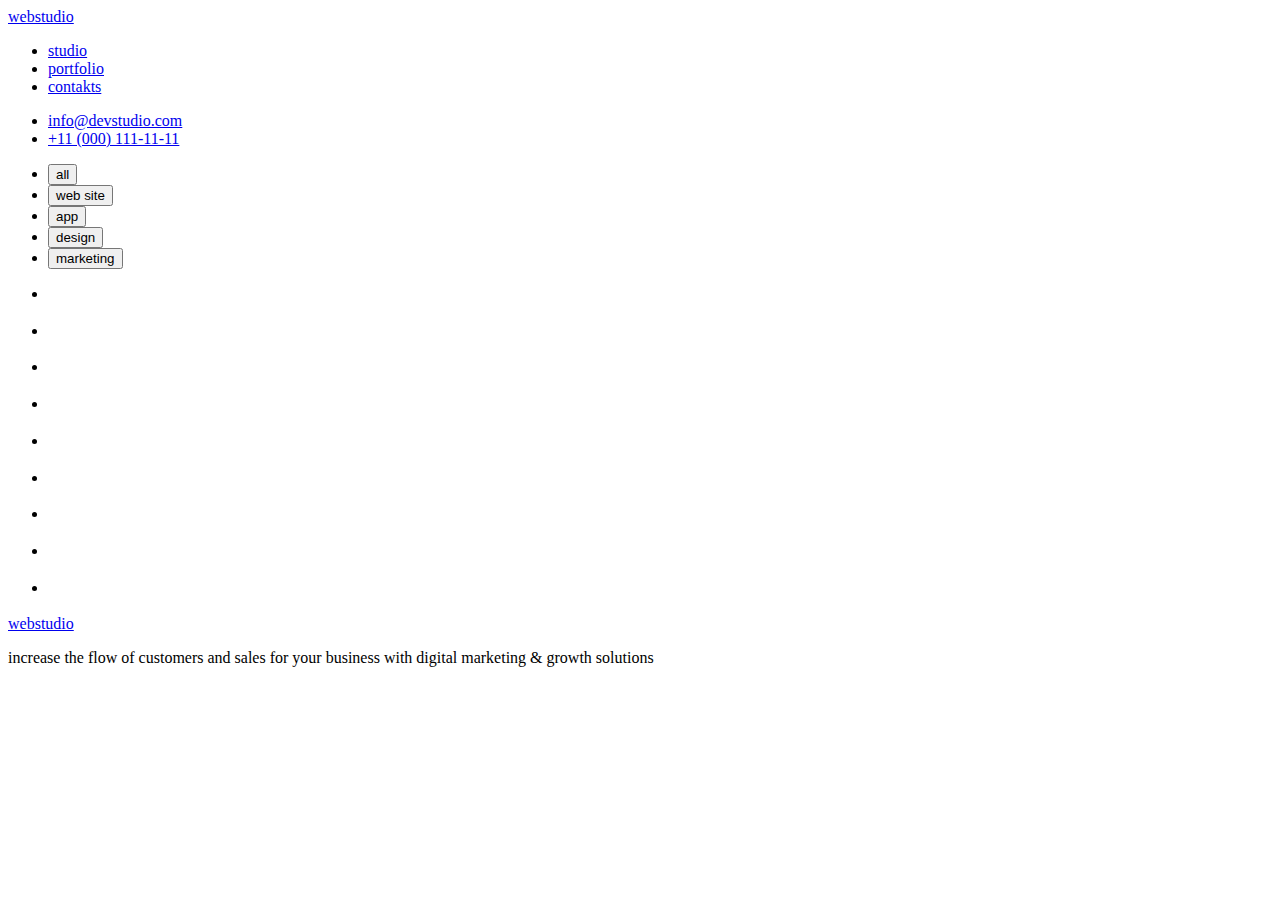
==== portfolio.html @ 6437d15e "update-html" ====
<!DOCTYPE html>
<html lang="en">
  <head>
    <meta charset="UTF-8" />
    <meta http-equiv="X-UA-Compatible" content="IE=edge" />
    <meta name="viewport" content="width=device-width, initial-scale=1.0" />
    <title>Document</title>
  </head>
  <body>
    <header>
      <a href="#">webstudio</a>
      <nav>
        <ul>
          <li><a href="./portfolio.html">studio</a></li>
          <li><a href="#">portfolio</a></li>
          <li><a href="#">contakts</a></li>
        </ul>
      </nav>
      <ul>
        <li><a href="#">info@devstudio.com</a></li>
        <li><a href="#">+11 (000) 111-11-11</a></li>
      </ul>
    </header>
    <main>
   <section>
    <h2 hidden>Filters</h2>
        <ul class="filters button">
            <li><button class="button">all</button></li>
            <li><button class="button">web site</button></li>
            <li><button class="button">app</button></li>
            <li><button class="button">design</button></li>
            <li><button class="button">marketing</button></li>
        </ul>
    <h2 hidden>Projekts</h2>
        <ul>
            <li>
                <img src="" alt="">
                <p></p>
                <h3></h3>
                <p></p>
            </li>
            <li>
                <img src="" alt="">
                <p></p>
                <h3></h3>
                <p></p>
            </li>
            <li>
                <img src="" alt="">
                <p></p>
                <h3></h3>
                <p></p>
            </li>
            <li>
                <img src="" alt="">
                <p></p>
                <h3></h3>
                <p></p>
            </li>
            <li>
                <img src="" alt="">
                <p></p>
                <h3></h3>
                <p></p>
            </li>
            <li>
                <img src="" alt="">
                <p></p>
                <h3></h3>
                <p></p>
            </li>
            <li>
                <img src="" alt="">
                <p></p>
                <h3></h3>
                <p></p>
            </li>
            <li>
                <img src="" alt="">
                <p></p>
                <h3></h3>
                <p></p>
            </li>
            <li>
                <img src="" alt="">
                <p></p>
                <h3></h3>
                <p></p>
            </li>
        </ul>




   </section>
        
    </main>
    <footer>
      <a href="#">webstudio</a>
      <p>
        increase the flow of customers and sales for your business with digital
        marketing & growth solutions
      </p>
    </footer>
  </body>
</html>
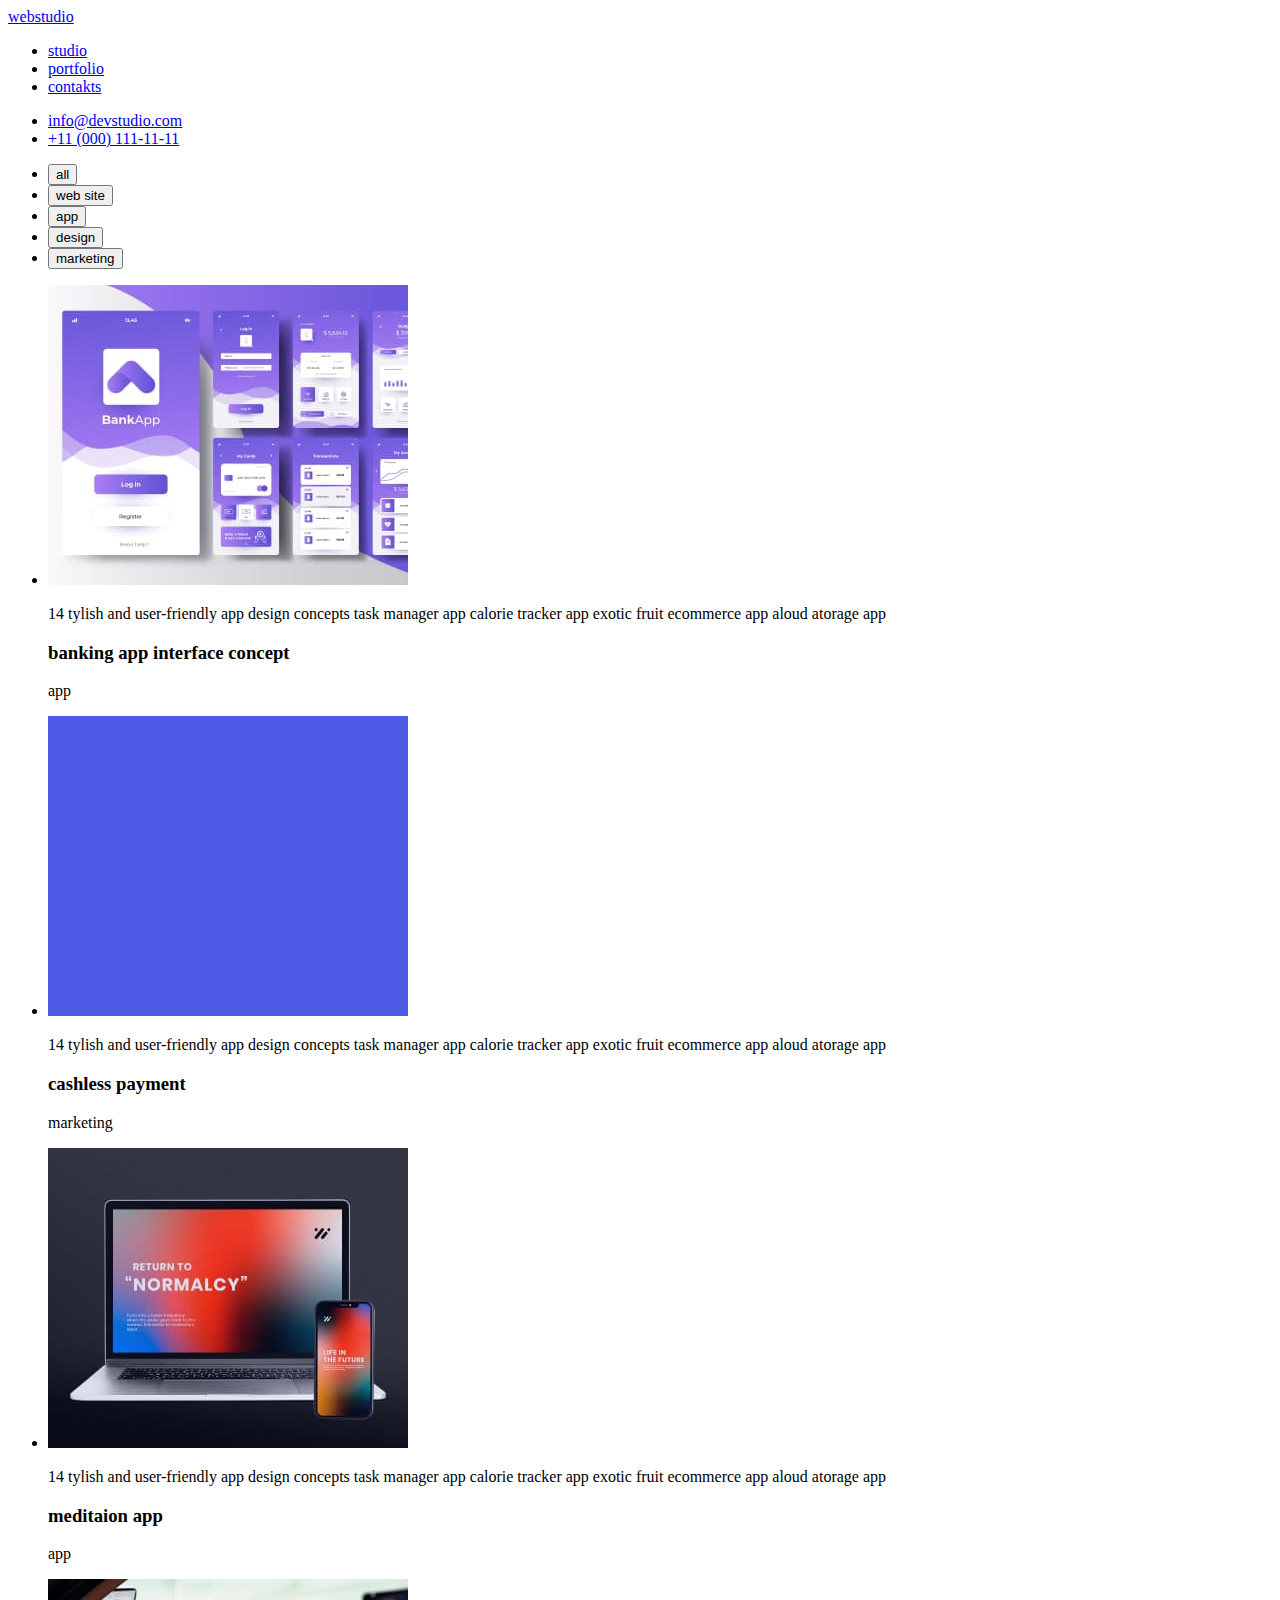
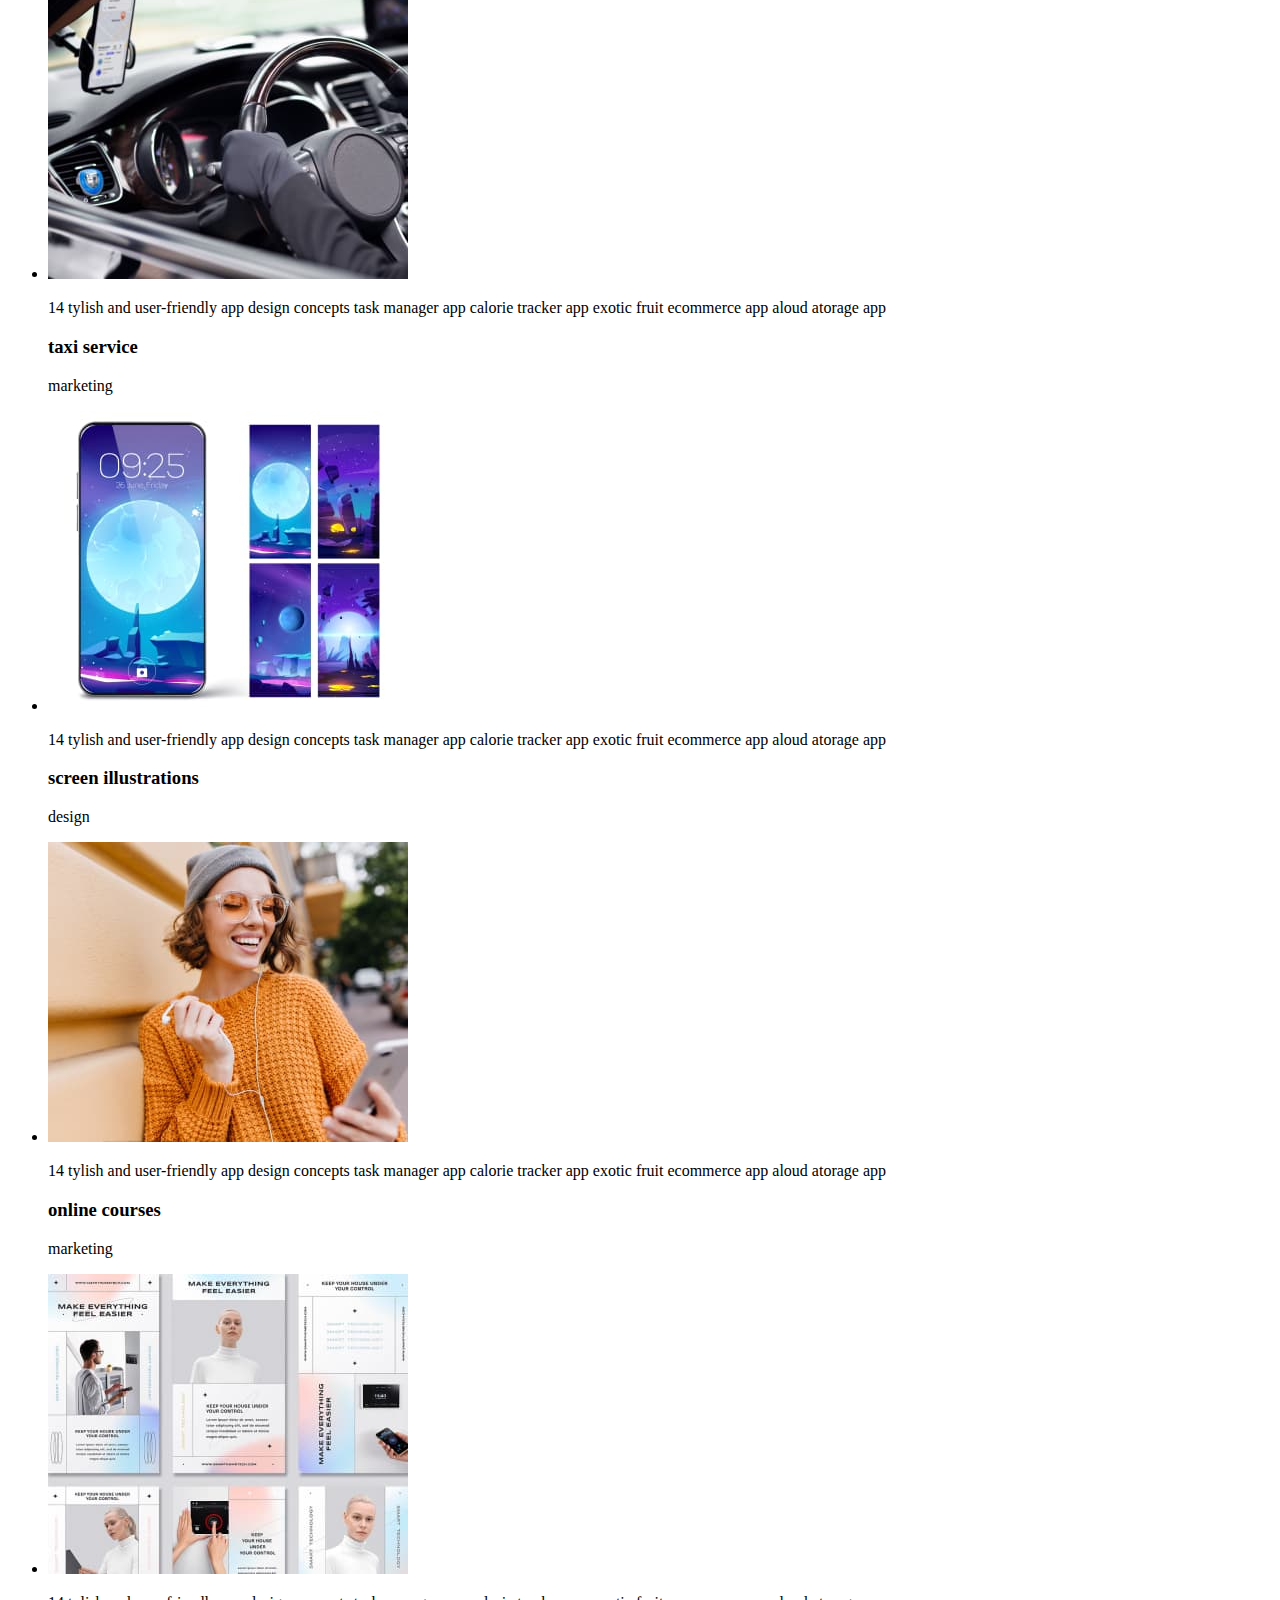
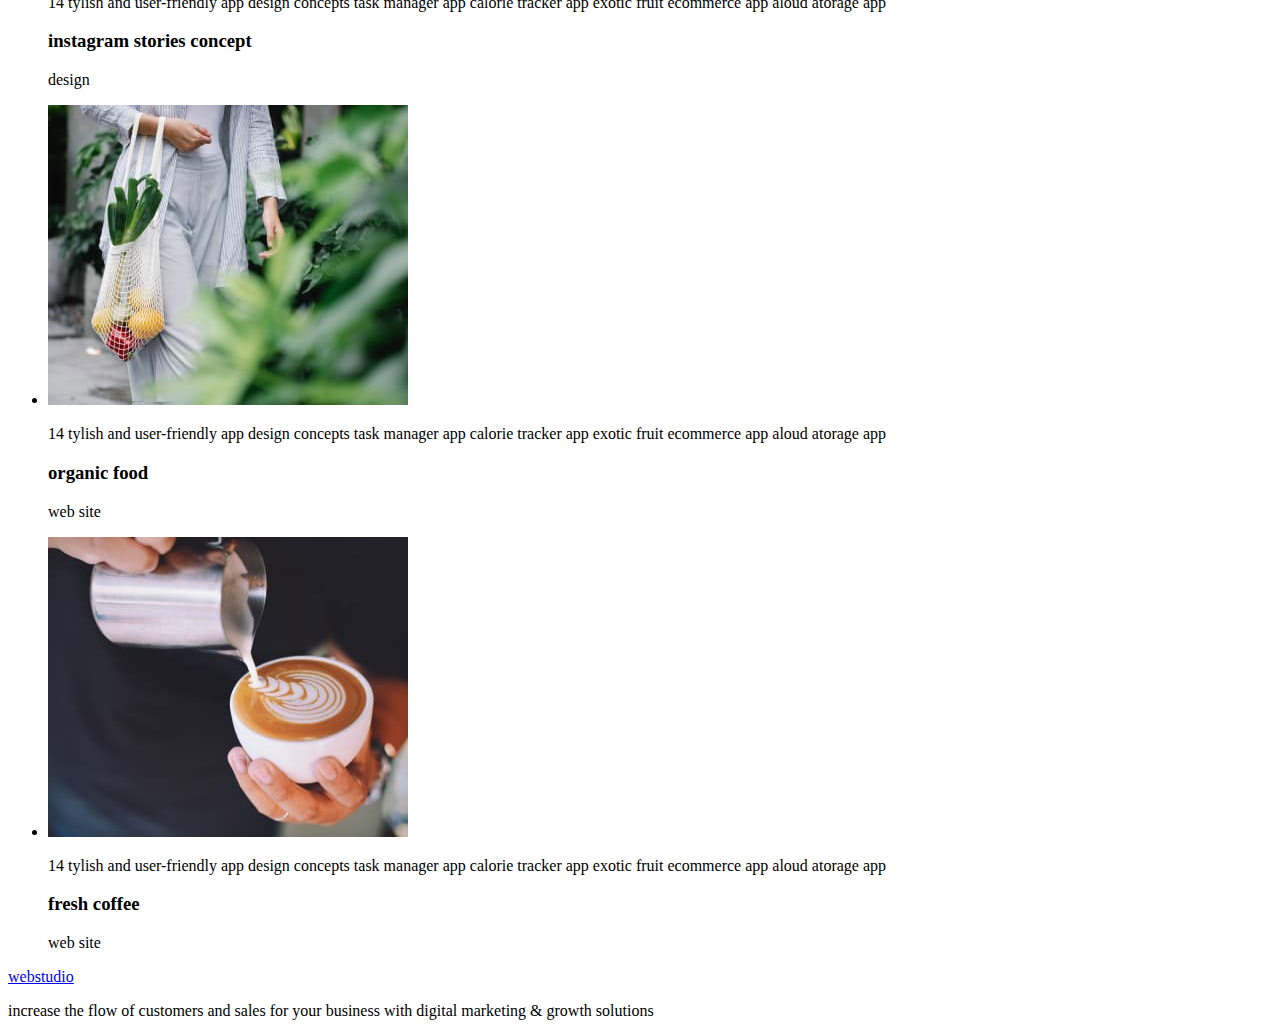
==== commit f1ea805c: "added img" ====
--- a/portfolio.html
+++ b/portfolio.html
@@ -8,15 +8,15 @@
   </head>
   <body>
     <header>
-      <a href="#">webstudio</a>
+      <a class="logo" href="#">webstudio</a>
       <nav>
-        <ul>
+        <ul class="links-nav">
           <li><a href="./portfolio.html">studio</a></li>
           <li><a href="#">portfolio</a></li>
           <li><a href="#">contakts</a></li>
         </ul>
       </nav>
-      <ul>
+      <ul class="contakts">
         <li><a href="#">info@devstudio.com</a></li>
         <li><a href="#">+11 (000) 111-11-11</a></li>
       </ul>
@@ -34,58 +34,58 @@
     <h2 hidden>Projekts</h2>
         <ul>
             <li>
-                <img src="" alt="">
-                <p></p>
-                <h3></h3>
-                <p></p>
+                <img src="./imeges/img8.jpg" alt="banking" width="360" height="300">
+                <p>14 tylish and user-friendly app design concepts task manager app calorie tracker app exotic fruit ecommerce app aloud atorage app</p>
+                <h3>banking app interface concept</h3>
+                <p>app</p>
             </li>
             <li>
-                <img src="" alt="">
-                <p></p>
-                <h3></h3>
-                <p></p>
+                <img src="./imeges/img9.jpg" alt="payment" width="360" height="300">
+                <p>14 tylish and user-friendly app design concepts task manager app calorie tracker app exotic fruit ecommerce app aloud atorage app</p>
+                <h3>cashless payment</h3>
+                <p>marketing</p>
             </li>
             <li>
-                <img src="" alt="">
-                <p></p>
-                <h3></h3>
-                <p></p>
+                <img src="./imeges/img10.jpg" alt="app" width="360" height="300">
+                <p>14 tylish and user-friendly app design concepts task manager app calorie tracker app exotic fruit ecommerce app aloud atorage app</p>
+                <h3>meditaion app</h3>
+                <p>app</p>
             </li>
             <li>
-                <img src="" alt="">
-                <p></p>
-                <h3></h3>
-                <p></p>
+                <img src="./imeges/img11.jpg" alt="taxi service" width="360" height="300">
+                <p>14 tylish and user-friendly app design concepts task manager app calorie tracker app exotic fruit ecommerce app aloud atorage app</p>
+                <h3>taxi service</h3>
+                <p>marketing</p>
             </li>
             <li>
-                <img src="" alt="">
-                <p></p>
-                <h3></h3>
-                <p></p>
+                <img src="./imeges/img12.jpg" alt="screens" width="360" height="300">
+                <p>14 tylish and user-friendly app design concepts task manager app calorie tracker app exotic fruit ecommerce app aloud atorage app</p>
+                <h3>screen illustrations</h3>
+                <p>design</p>
             </li>
             <li>
-                <img src="" alt="">
-                <p></p>
-                <h3></h3>
-                <p></p>
+                <img src="./imeges/img13.jpg" alt="girl" width="360" height="300">
+                <p>14 tylish and user-friendly app design concepts task manager app calorie tracker app exotic fruit ecommerce app aloud atorage app</p>
+                <h3>online courses</h3>
+                <p>marketing</p>
             </li>
             <li>
-                <img src="" alt="">
-                <p></p>
-                <h3></h3>
-                <p></p>
+                <img src="./imeges/img14.jpg" alt="blondi girl" width="360" height="300">
+                <p>14 tylish and user-friendly app design concepts task manager app calorie tracker app exotic fruit ecommerce app aloud atorage app</p>
+                <h3>instagram stories concept</h3>
+                <p>design</p>
             </li>
             <li>
-                <img src="" alt="">
-                <p></p>
-                <h3></h3>
-                <p></p>
+                <img src="./imeges/img15.jpg" alt="food" width="360" height="300">
+                <p>14 tylish and user-friendly app design concepts task manager app calorie tracker app exotic fruit ecommerce app aloud atorage app</p>
+                <h3>organic food</h3>
+                <p>web site</p>
             </li>
             <li>
-                <img src="" alt="">
-                <p></p>
-                <h3></h3>
-                <p></p>
+                <img src="./imeges/img16.jpg" alt="coffee" width="360" height="300">
+                <p>14 tylish and user-friendly app design concepts task manager app calorie tracker app exotic fruit ecommerce app aloud atorage app</p>
+                <h3>fresh coffee</h3>
+                <p>web site</p>
             </li>
         </ul>
 
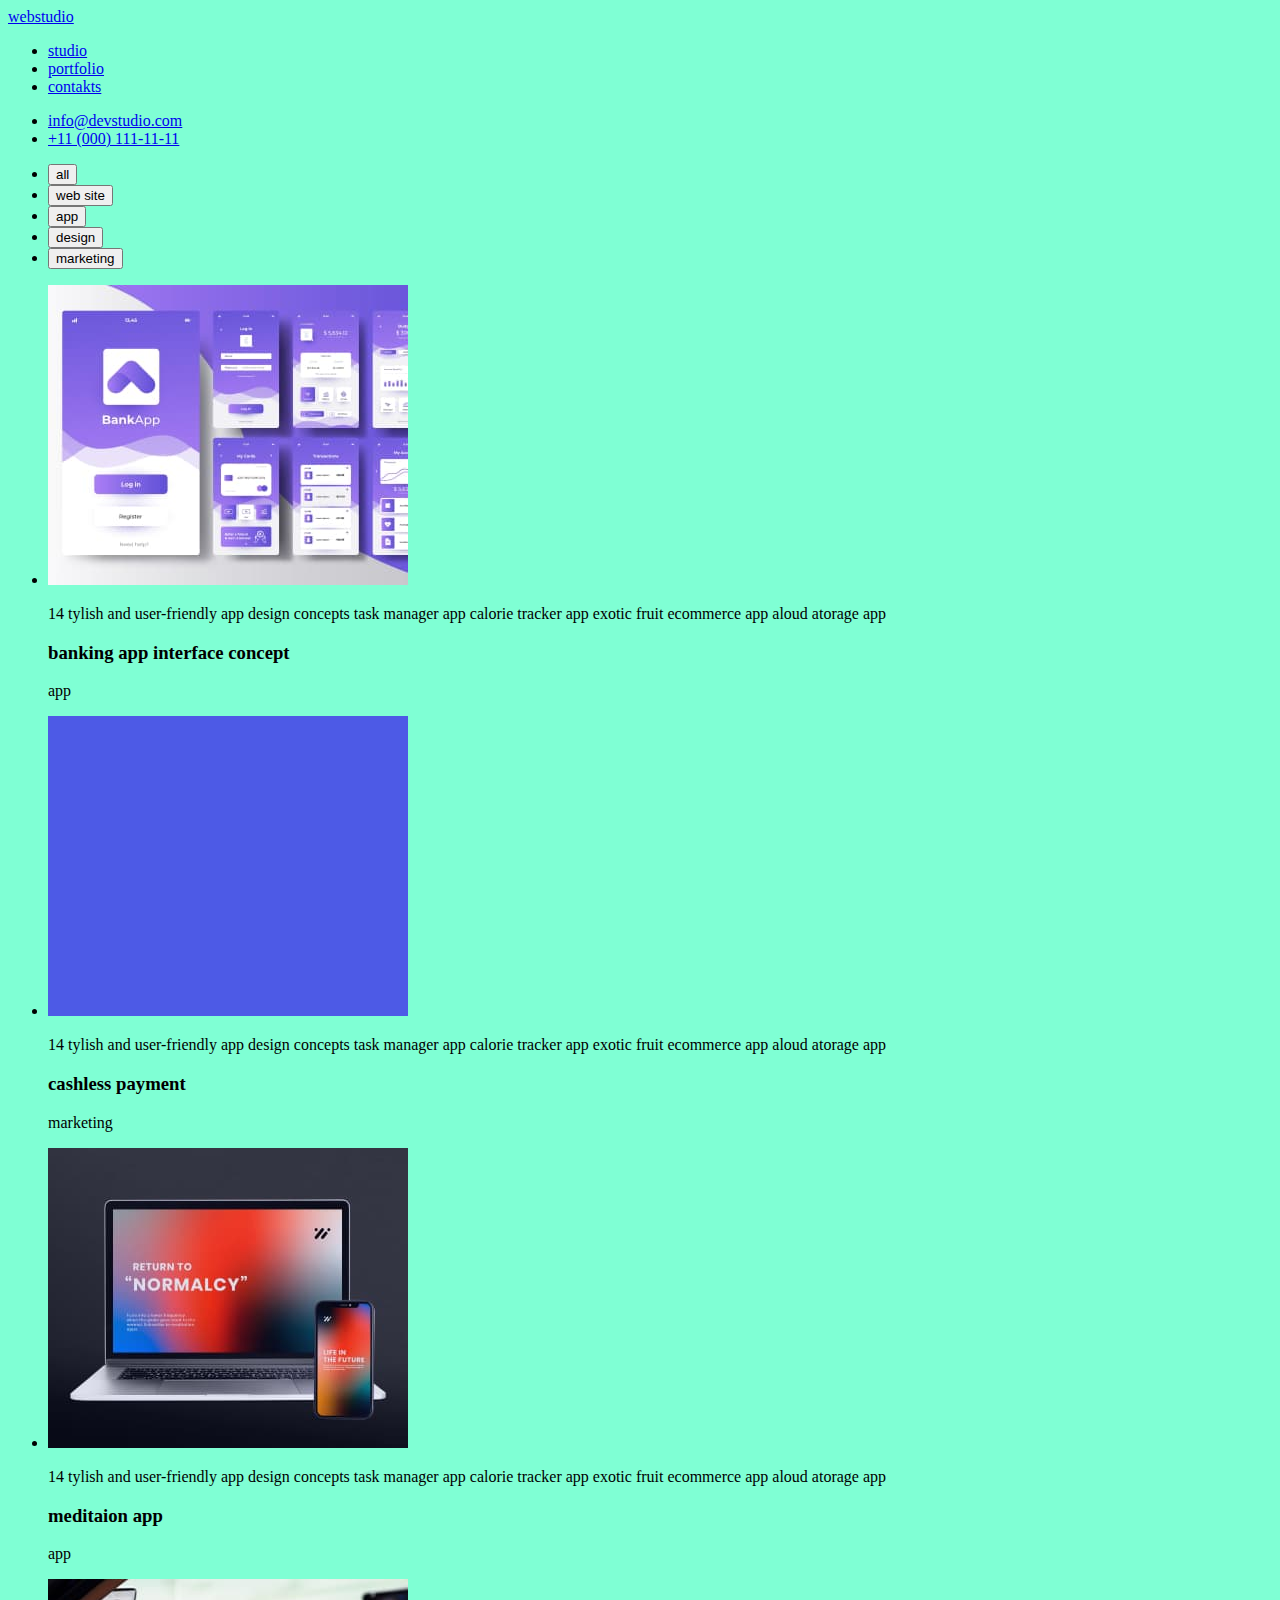
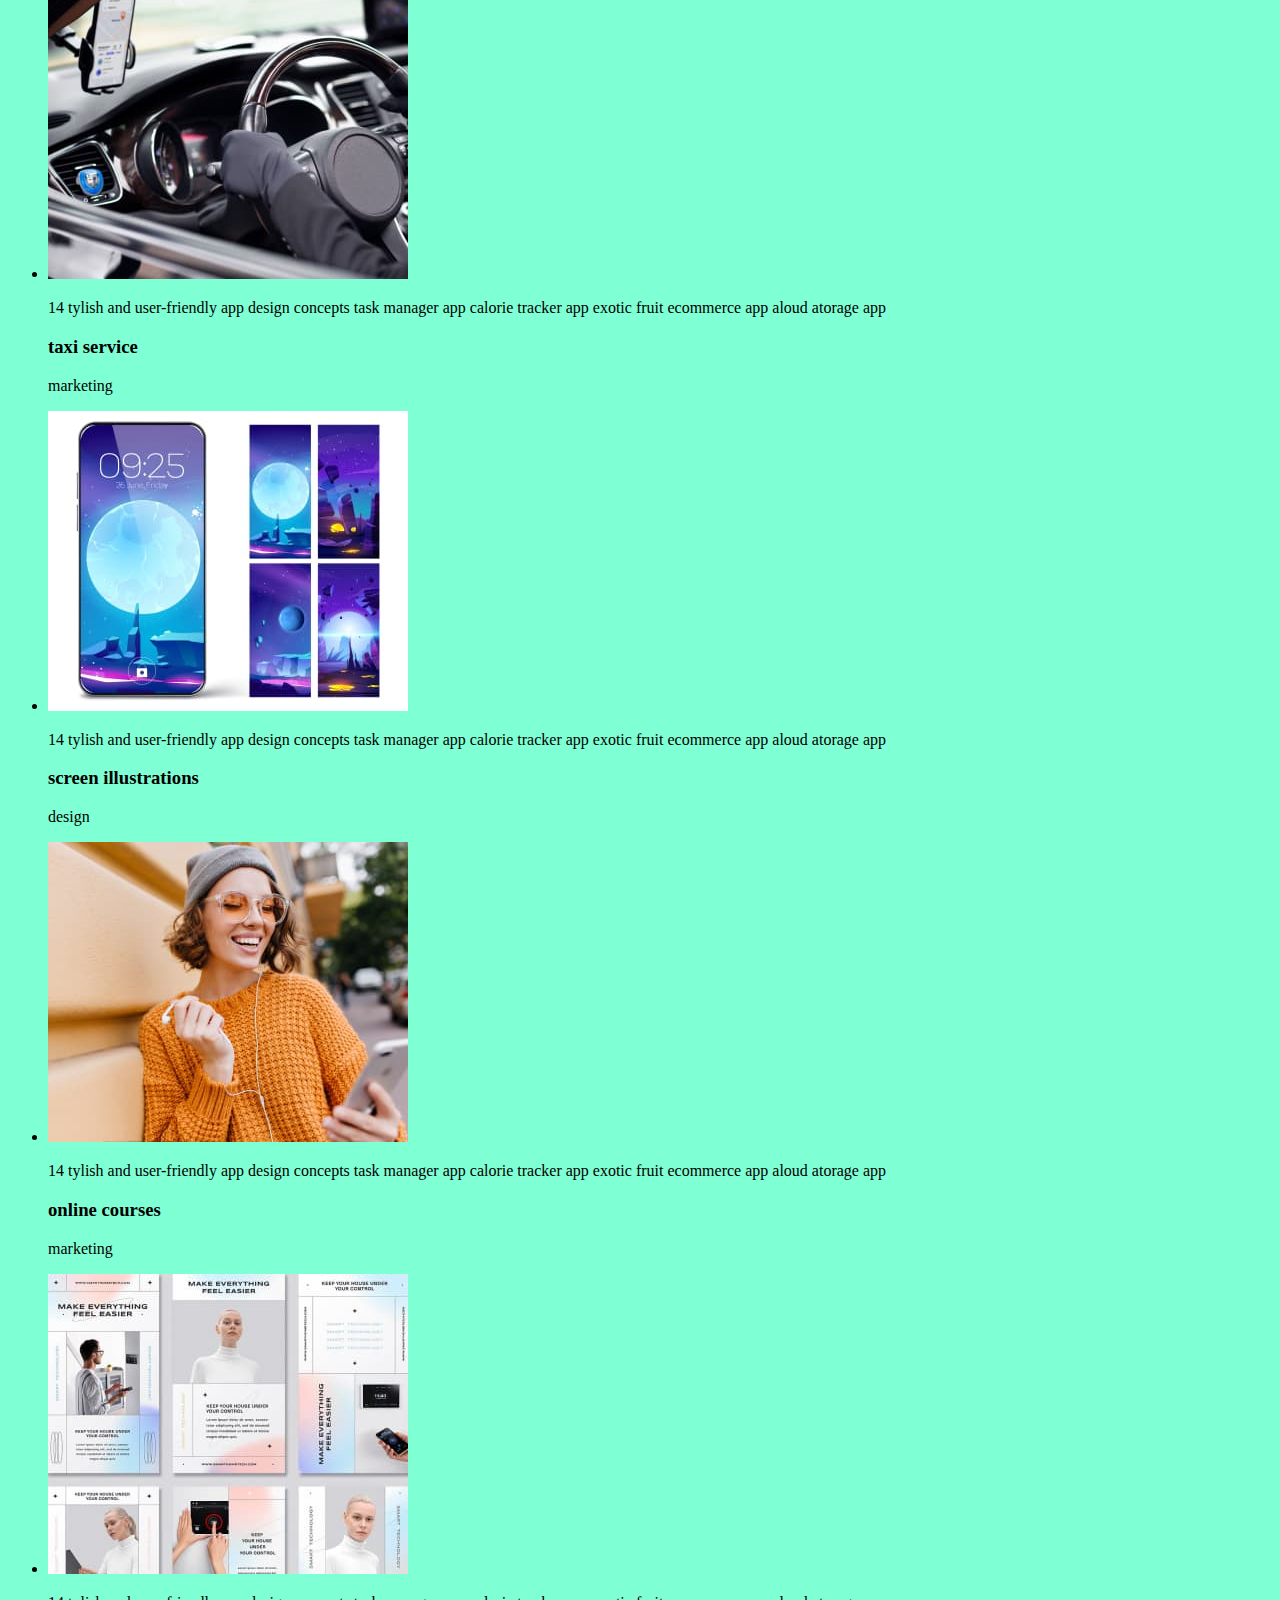
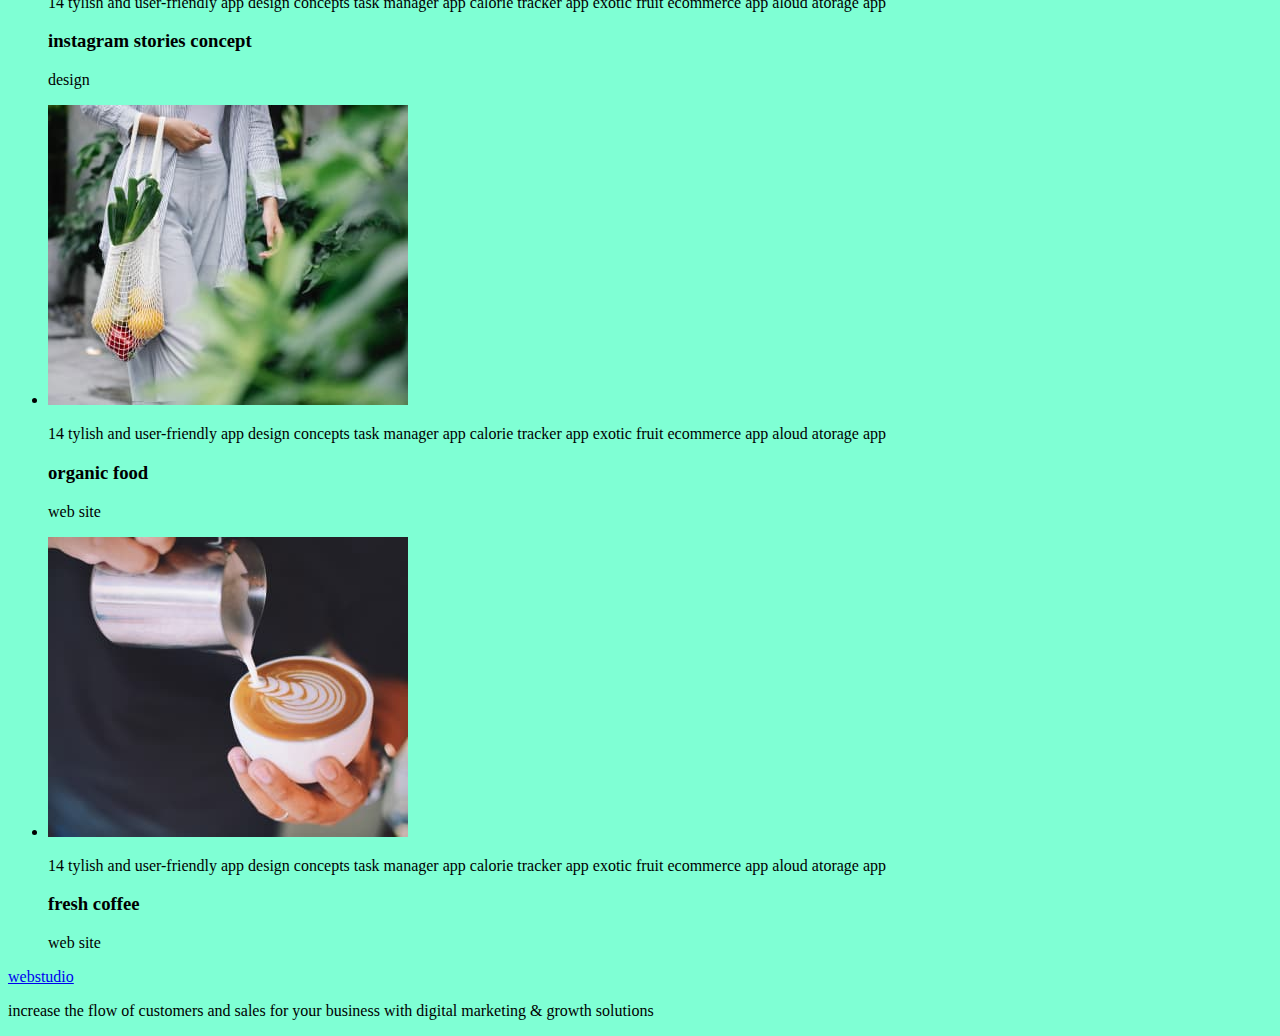
==== commit d8deadfa: "add styles" ====
--- a/portfolio.html
+++ b/portfolio.html
@@ -1,6 +1,7 @@
 <!DOCTYPE html>
 <html lang="en">
   <head>
+    <link rel="stylesheet" href="./css/styles.css">  
     <meta charset="UTF-8" />
     <meta http-equiv="X-UA-Compatible" content="IE=edge" />
     <meta name="viewport" content="width=device-width, initial-scale=1.0" />
--- a/css/styles.css
+++ b/css/styles.css
@@ -0,0 +1,8 @@
+body {
+    background-color: aquamarine;}
+    .site-nav a {color: blue;}
+    .test-link {
+        color: black;}
+        .test-link:hover,
+        .test-link:focus {color: brown;}
+        .test-link:active {color: blueviolet;}
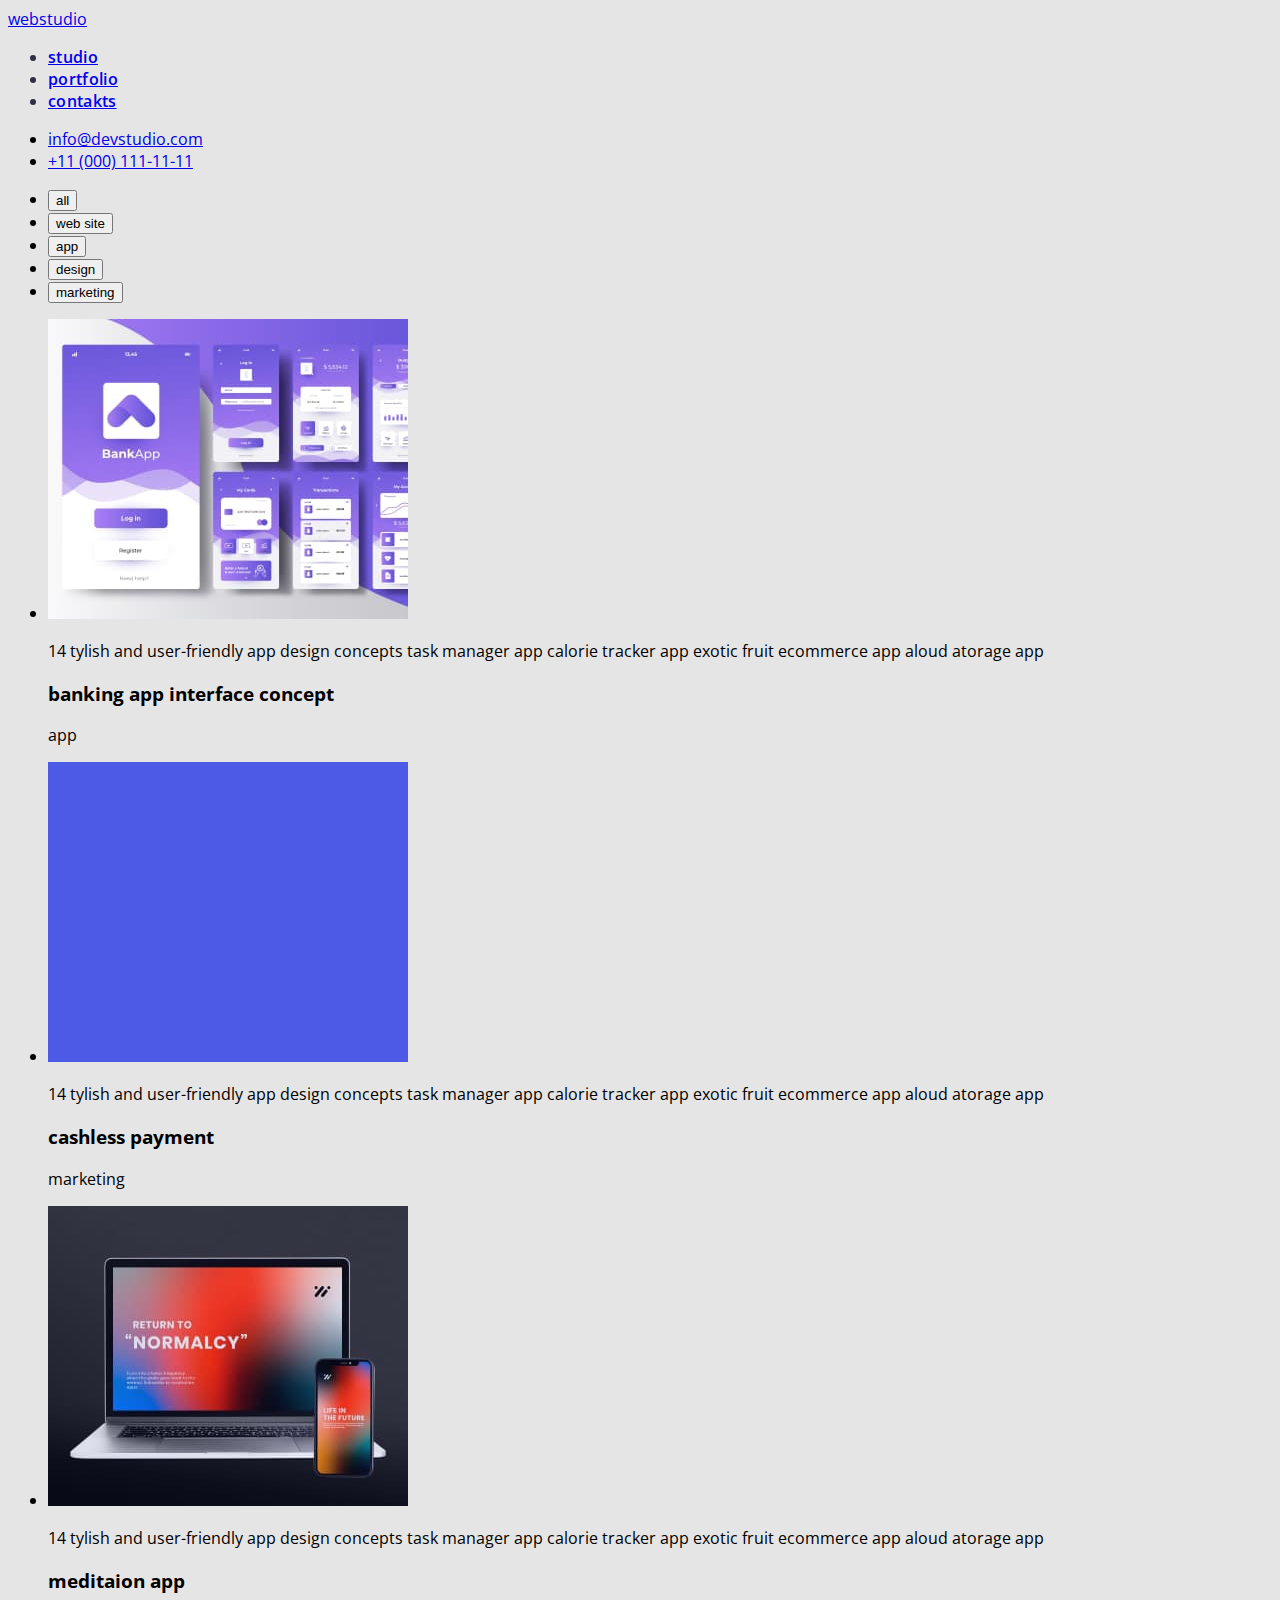
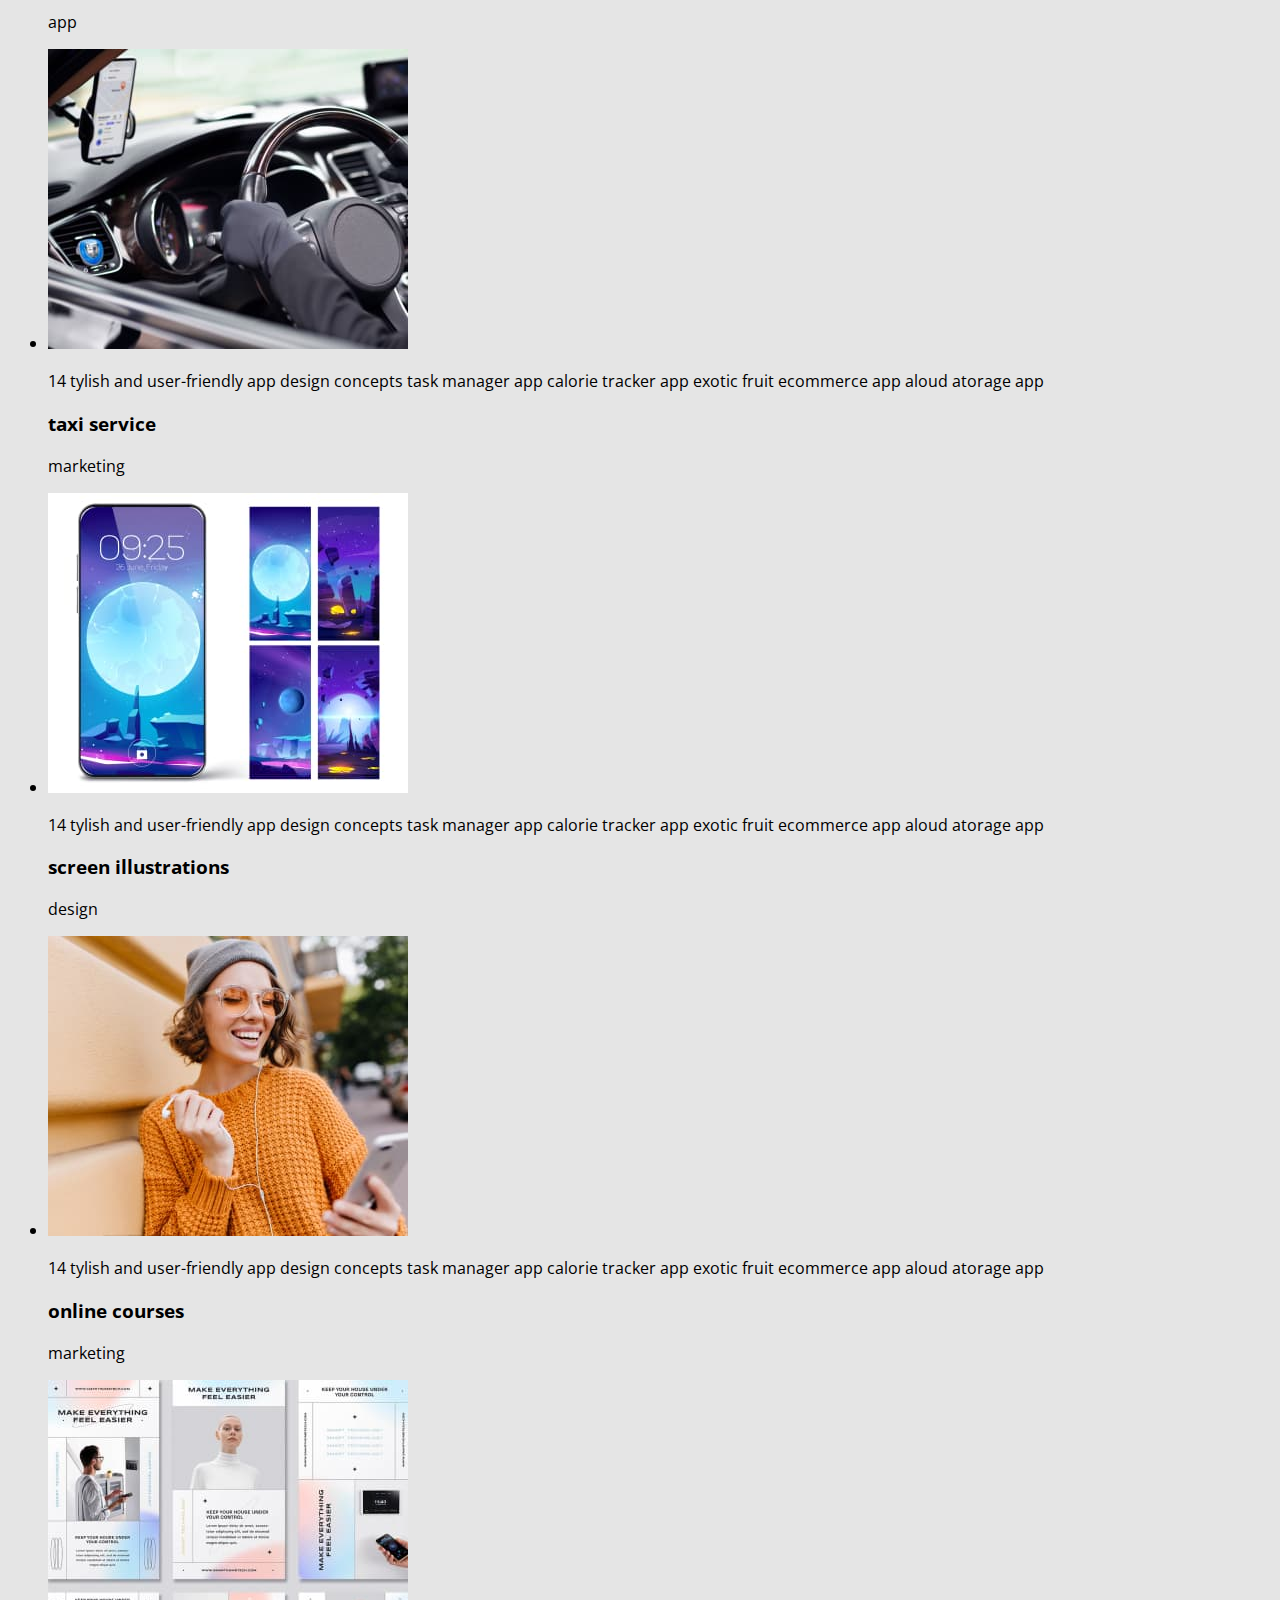
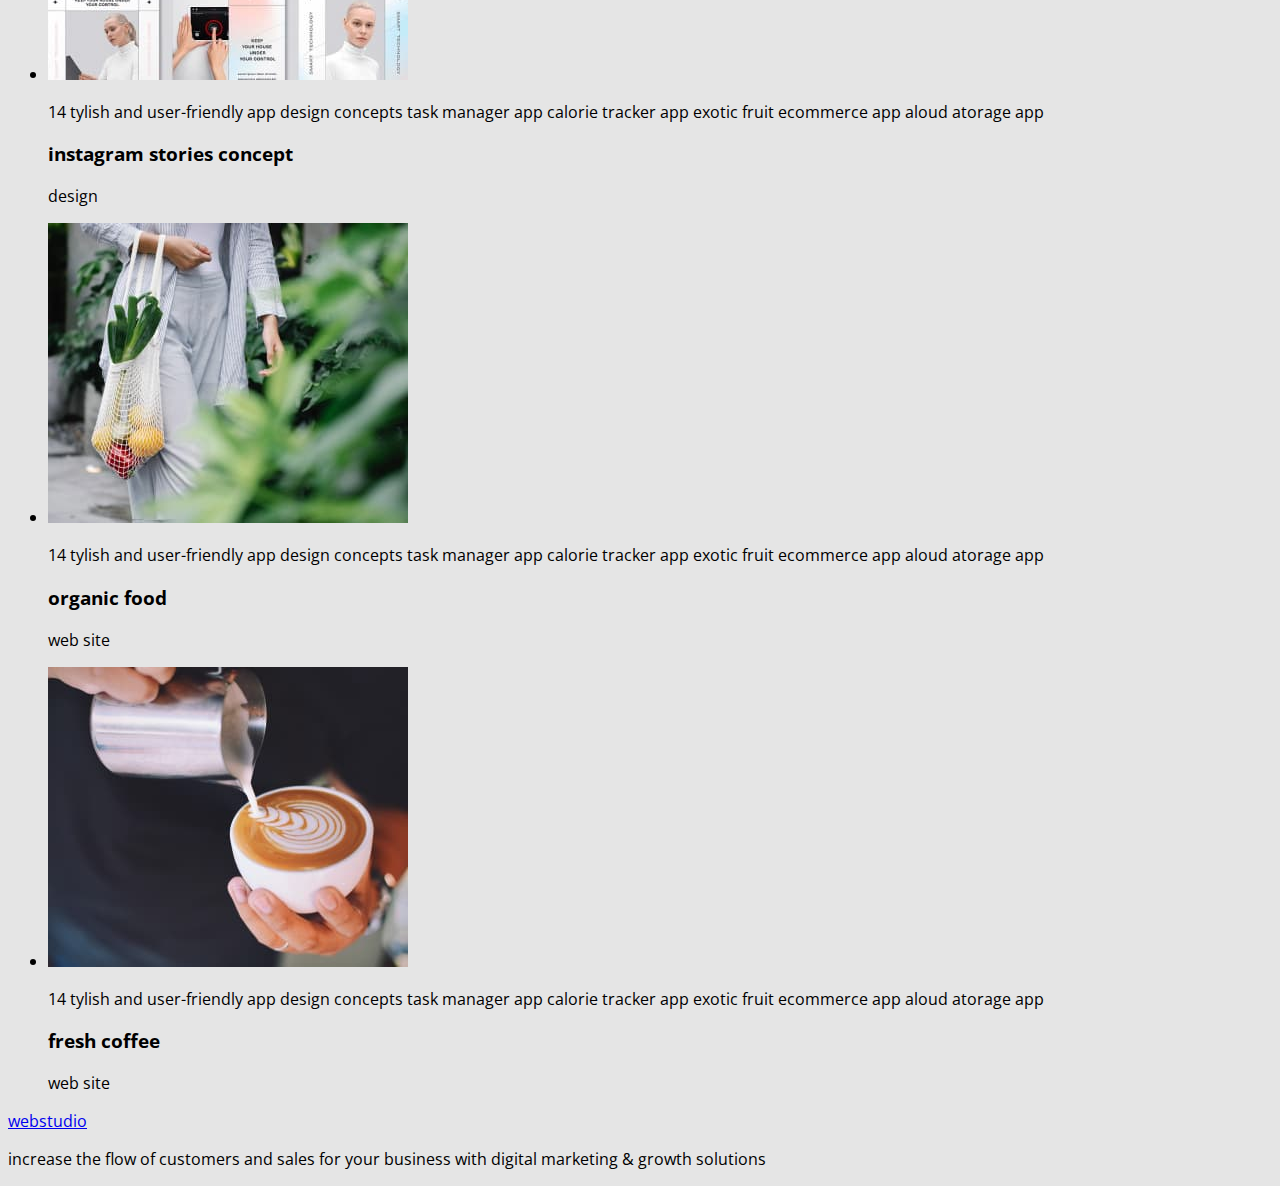
==== commit 490463f0: "add fonts" ====
--- a/portfolio.html
+++ b/portfolio.html
@@ -1,6 +1,10 @@
 <!DOCTYPE html>
 <html lang="en">
   <head>
+    <link
+      href="https://fonts.googleapis.com/css2?family=Open+Sans:wght@400;600;700&family=Raleway:wght@700&display=swap"
+      rel="stylesheet"
+    />
     <link rel="stylesheet" href="./css/styles.css">  
     <meta charset="UTF-8" />
     <meta http-equiv="X-UA-Compatible" content="IE=edge" />
--- a/css/styles.css
+++ b/css/styles.css
@@ -1,8 +1,13 @@
 body {
-    background-color: aquamarine;}
-    .site-nav a {color: blue;}
-    .test-link {
-        color: black;}
-        .test-link:hover,
-        .test-link:focus {color: brown;}
-        .test-link:active {color: blueviolet;}
+    background-color:  #E5E5E5;
+    font-family: 'Open Sans', sans-serif;}
+   
+.links-nav {
+    font-weight: 600;
+font-size: 16px;
+line-height: 0,666;
+
+letter-spacing: 0.02em;
+
+color: #2E2F42;
+}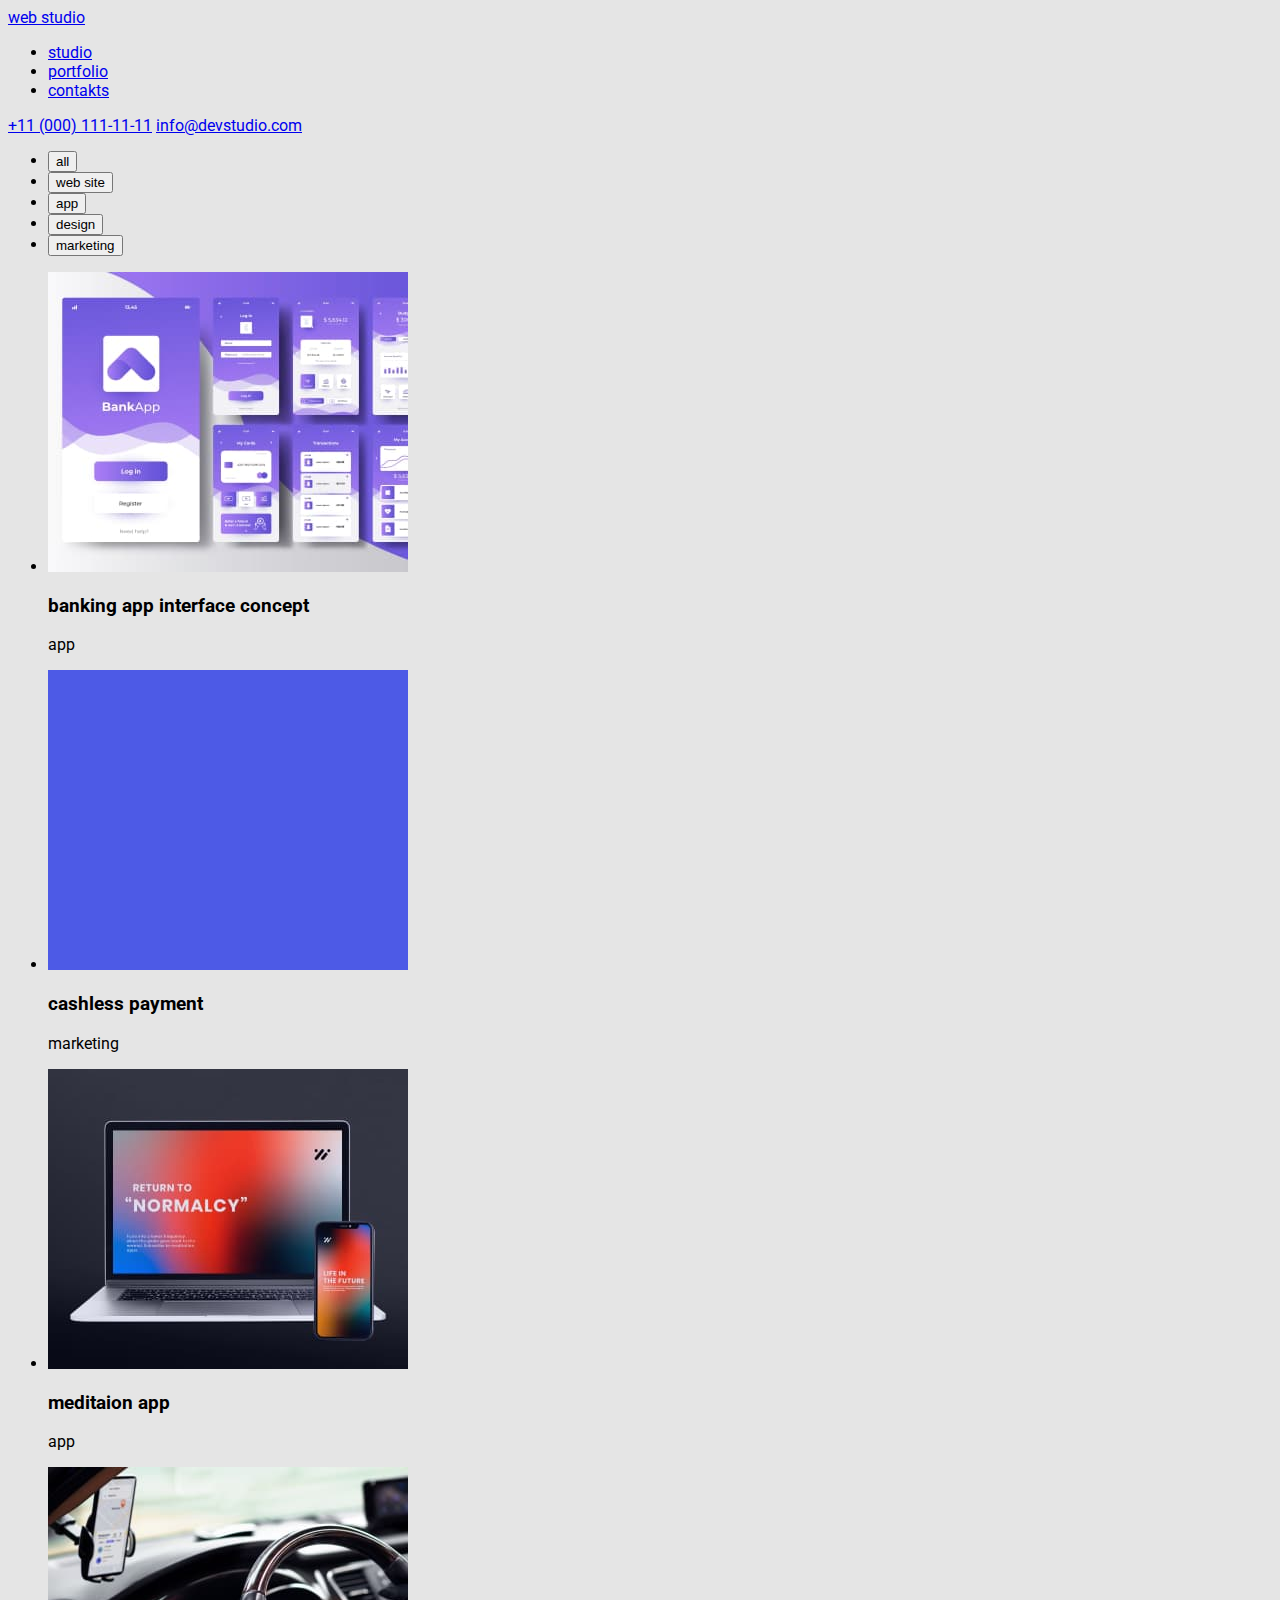
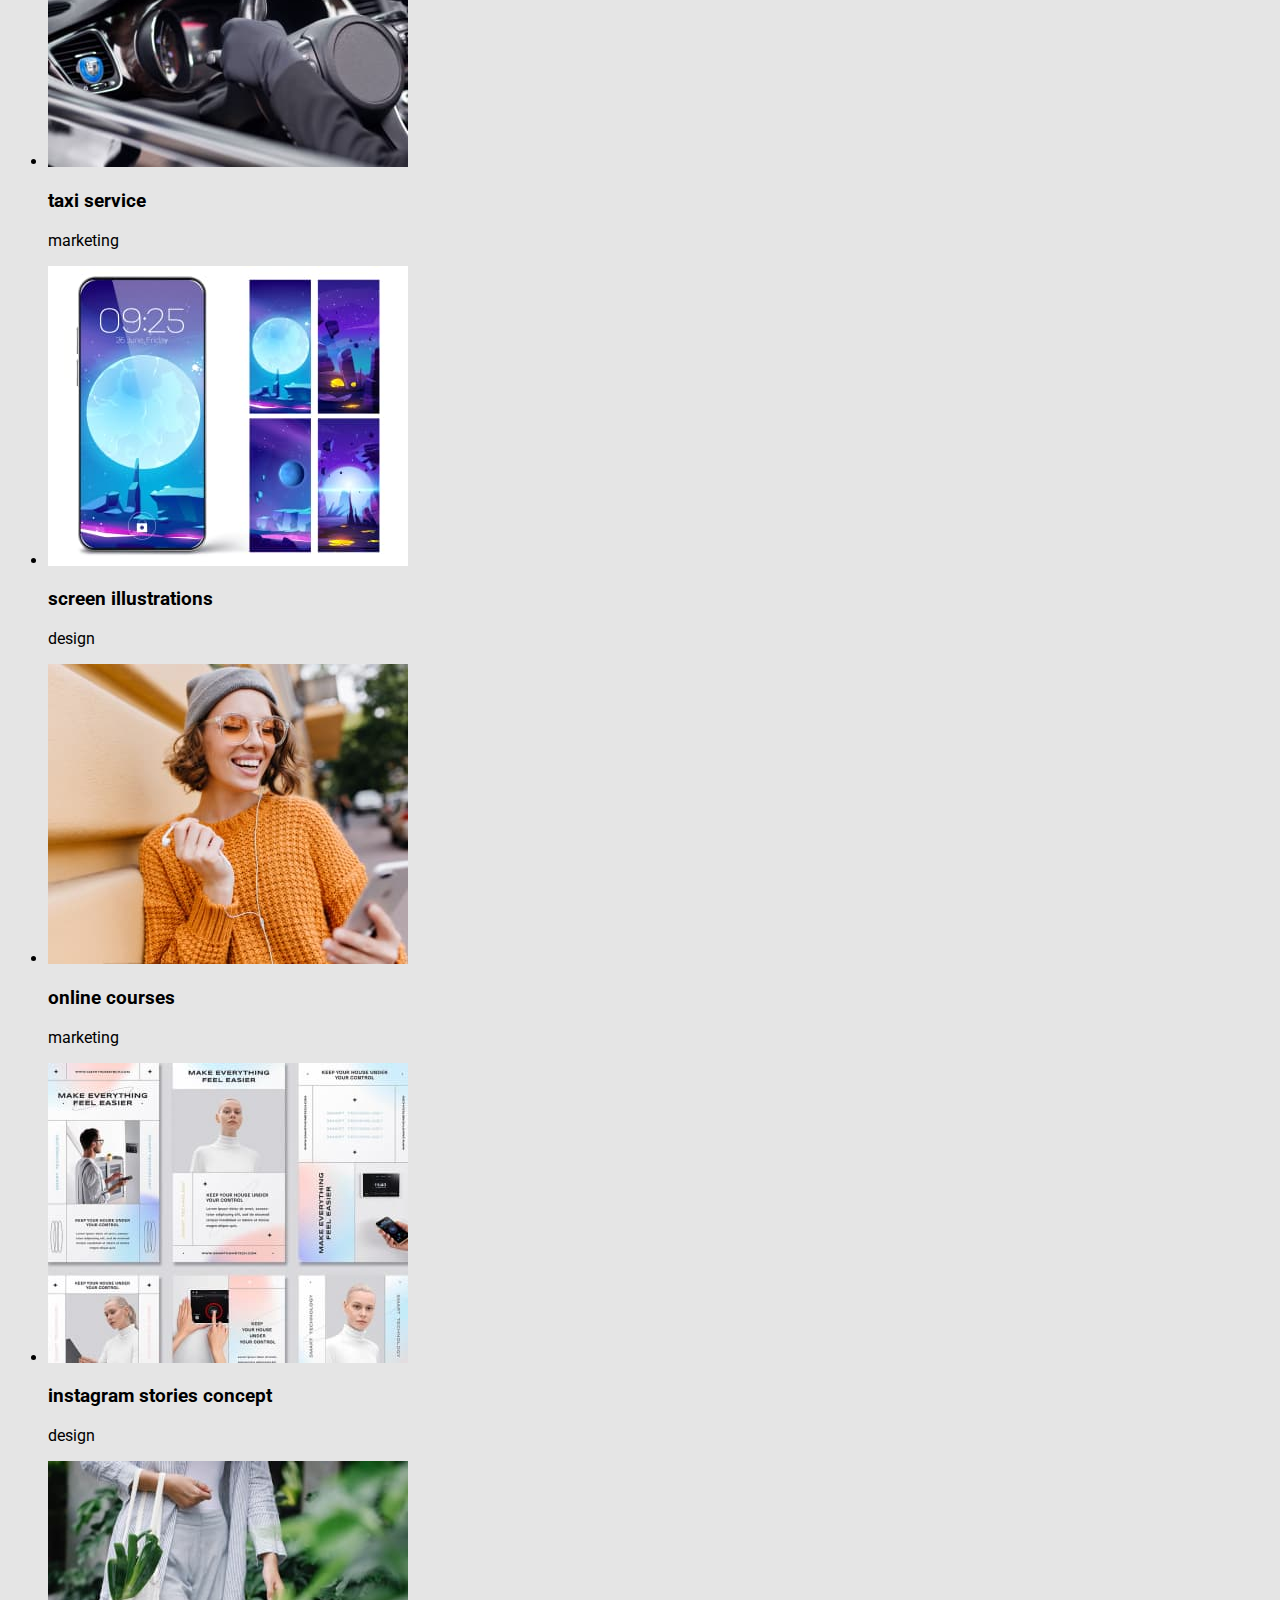
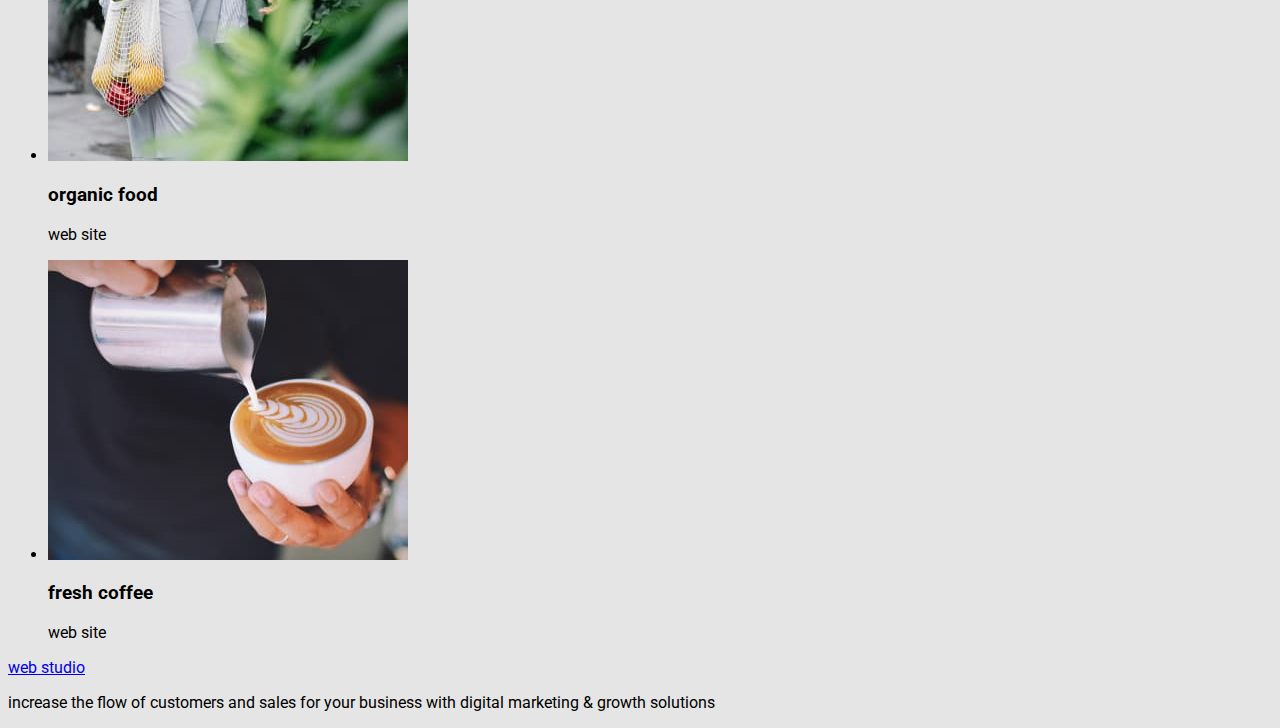
==== commit 9d938867: "add class 2" ====
--- a/portfolio.html
+++ b/portfolio.html
@@ -1,108 +1,158 @@
 <!DOCTYPE html>
 <html lang="en">
   <head>
+    <link rel="preconnect" href="https://fonts.googleapis.com" />
+    <link rel="preconnect" href="https://fonts.gstatic.com" crossorigin />
     <link
-      href="https://fonts.googleapis.com/css2?family=Open+Sans:wght@400;600;700&family=Raleway:wght@700&display=swap"
+      href="https://fonts.googleapis.com/css2?family=Raleway:wght@800&family=Roboto:wght@400;500;700;900&display=swap"
       rel="stylesheet"
     />
-    <link rel="stylesheet" href="./css/styles.css">  
+    <link rel="stylesheet" href="./css/styles.css" />
     <meta charset="UTF-8" />
     <meta http-equiv="X-UA-Compatible" content="IE=edge" />
     <meta name="viewport" content="width=device-width, initial-scale=1.0" />
     <title>Document</title>
   </head>
-  <body>
-    <header>
-      <a class="logo" href="#">webstudio</a>
+  <body class="portfolio-body">
+    <header class="header-portfolio">
+      <a href="./index.html" class="logo">
+        web <span class="logo-studio">studio</span></a
+      >
       <nav>
-        <ul class="links-nav">
-          <li><a href="./portfolio.html">studio</a></li>
-          <li><a href="#">portfolio</a></li>
-          <li><a href="#">contakts</a></li>
+        <ul class="header-nav">
+          <li><a class="header-nav-link" href="./index.html">studio</a></li>
+          <li>
+            <a class="header-nav-link" href="./portfolio.html">portfolio</a>
+          </li>
+          <li><a class="header-nav-link" href="#">contakts</a></li>
         </ul>
       </nav>
-      <ul class="contakts">
-        <li><a href="#">info@devstudio.com</a></li>
-        <li><a href="#">+11 (000) 111-11-11</a></li>
-      </ul>
+      <a class="header-contacts-linc-tel" href="tel:+110001111111"
+        >+11 (000) 111-11-11</a
+      >
+      <a class="header-contacts-linc-mail" href="mailto:info@devstudio.com"
+        >info@devstudio.com</a
+      >
     </header>
     <main>
-   <section>
-    <h2 hidden>Filters</h2>
-        <ul class="filters button">
-            <li><button class="button">all</button></li>
-            <li><button class="button">web site</button></li>
-            <li><button class="button">app</button></li>
-            <li><button class="button">design</button></li>
-            <li><button class="button">marketing</button></li>
+      <section class="section-filters">
+        <h2 class="visually-hidden">Filters</h2>
+        <ul class="button-list">
+          <li><button class="btn-" type="button">all</button></li>
+          <li><button class="btn-" type="button">web site</button></li>
+          <li><button class="btn-" type="button">app</button></li>
+          <li><button class="btn-" type="button">design</button></li>
+          <li><button class="btn-" type="button">marketing</button></li>
         </ul>
-    <h2 hidden>Projekts</h2>
-        <ul>
-            <li>
-                <img src="./imeges/img8.jpg" alt="banking" width="360" height="300">
-                <p>14 tylish and user-friendly app design concepts task manager app calorie tracker app exotic fruit ecommerce app aloud atorage app</p>
-                <h3>banking app interface concept</h3>
-                <p>app</p>
-            </li>
-            <li>
-                <img src="./imeges/img9.jpg" alt="payment" width="360" height="300">
-                <p>14 tylish and user-friendly app design concepts task manager app calorie tracker app exotic fruit ecommerce app aloud atorage app</p>
-                <h3>cashless payment</h3>
-                <p>marketing</p>
-            </li>
-            <li>
-                <img src="./imeges/img10.jpg" alt="app" width="360" height="300">
-                <p>14 tylish and user-friendly app design concepts task manager app calorie tracker app exotic fruit ecommerce app aloud atorage app</p>
-                <h3>meditaion app</h3>
-                <p>app</p>
-            </li>
-            <li>
-                <img src="./imeges/img11.jpg" alt="taxi service" width="360" height="300">
-                <p>14 tylish and user-friendly app design concepts task manager app calorie tracker app exotic fruit ecommerce app aloud atorage app</p>
-                <h3>taxi service</h3>
-                <p>marketing</p>
-            </li>
-            <li>
-                <img src="./imeges/img12.jpg" alt="screens" width="360" height="300">
-                <p>14 tylish and user-friendly app design concepts task manager app calorie tracker app exotic fruit ecommerce app aloud atorage app</p>
-                <h3>screen illustrations</h3>
-                <p>design</p>
-            </li>
-            <li>
-                <img src="./imeges/img13.jpg" alt="girl" width="360" height="300">
-                <p>14 tylish and user-friendly app design concepts task manager app calorie tracker app exotic fruit ecommerce app aloud atorage app</p>
-                <h3>online courses</h3>
-                <p>marketing</p>
-            </li>
-            <li>
-                <img src="./imeges/img14.jpg" alt="blondi girl" width="360" height="300">
-                <p>14 tylish and user-friendly app design concepts task manager app calorie tracker app exotic fruit ecommerce app aloud atorage app</p>
-                <h3>instagram stories concept</h3>
-                <p>design</p>
-            </li>
-            <li>
-                <img src="./imeges/img15.jpg" alt="food" width="360" height="300">
-                <p>14 tylish and user-friendly app design concepts task manager app calorie tracker app exotic fruit ecommerce app aloud atorage app</p>
-                <h3>organic food</h3>
-                <p>web site</p>
-            </li>
-            <li>
-                <img src="./imeges/img16.jpg" alt="coffee" width="360" height="300">
-                <p>14 tylish and user-friendly app design concepts task manager app calorie tracker app exotic fruit ecommerce app aloud atorage app</p>
-                <h3>fresh coffee</h3>
-                <p>web site</p>
-            </li>
+        <h2 class="visually-hidden">Projekts</h2>
+        <ul class="picture-list">
+          <li class="picture-item">
+            <img
+              class="picture-img"
+              src="./imeges/img8.jpg"
+              alt="banking"
+              width="360"
+              height="300"
+            />
+            <h3 class="picture-title">banking app interface concept</h3>
+            <p class="picture-text">app</p>
+          </li>
+          <li class="picture-item">
+            <img
+              class="picture-img"
+              src="./imeges/img9.jpg"
+              alt="payment"
+              width="360"
+              height="300"
+            />
+            <h3 class="picture-title">cashless payment</h3>
+            <p class="picture-text">marketing</p>
+          </li>
+          <li class="picture-item">
+            <img
+              class="picture-img"
+              src="./imeges/img10.jpg"
+              alt="app"
+              width="360"
+              height="300"
+            />
+            <h3 class="picture-title">meditaion app</h3>
+            <p class="picture-text">app</p>
+          </li>
+          <li class="picture-item">
+            <img
+              class="picture-img"
+              src="./imeges/img11.jpg"
+              alt="taxi service"
+              width="360"
+              height="300"
+            />
+            <h3 class="picture-title">taxi service</h3>
+            <p class="picture-text">marketing</p>
+          </li>
+          <li class="picture-item">
+            <img
+              class="picture-img"
+              src="./imeges/img12.jpg"
+              alt="screens"
+              width="360"
+              height="300"
+            />
+            <h3 class="picture-title">screen illustrations</h3>
+            <p class="picture-text">design</p>
+          </li>
+          <li class="picture-item">
+            <img
+              class="picture-img"
+              src="./imeges/img13.jpg"
+              alt="girl"
+              width="360"
+              height="300"
+            />
+            <h3 class="picture-title">online courses</h3>
+            <p class="picture-text">marketing</p>
+          </li>
+          <li class="picture-item">
+            <img
+              class="picture-img"
+              src="./imeges/img14.jpg"
+              alt="blondi girl"
+              width="360"
+              height="300"
+            />
+            <h3 class="picture-title">instagram stories concept</h3>
+            <p class="picture-text">design</p>
+          </li>
+          <li class="picture-item">
+            <img
+              class="picture"
+              src="./imeges/img15.jpg"
+              alt="food"
+              width="360"
+              height="300"
+            />
+            <h3 class="picture-title">organic food</h3>
+            <p class="picture-text">web site</p>
+          </li>
+          <li class="picture-item">
+            <img
+              class="picture-img"
+              src="./imeges/img16.jpg"
+              alt="coffee"
+              width="360"
+              height="300"
+            />
+            <h3 class="picture-title">fresh coffee</h3>
+            <p class="picture-text">web site</p>
+          </li>
         </ul>
-
-
-
-
-   </section>
-        
+      </section>
     </main>
-    <footer>
-      <a href="#">webstudio</a>
-      <p>
+    <footer class="footer">
+      <a href="./index.html" class="logo">
+        web <span class="logo-studio">studio</span></a
+      >
+      <p class="footer-text">
         increase the flow of customers and sales for your business with digital
         marketing & growth solutions
       </p>
--- a/css/styles.css
+++ b/css/styles.css
@@ -1,13 +1,28 @@
 body {
-    background-color:  #E5E5E5;
-    font-family: 'Open Sans', sans-serif;}
-   
+  background-color: #e5e5e5;
+  font-family: "Raleway", sans-serif;
+  font-family: "Roboto", sans-serif;
+}
+
 .links-nav {
-    font-weight: 600;
-font-size: 16px;
-line-height: 0,666;
+  font-weight: 600;
+  font-size: 16px;
+  line-height: 0, 666;
 
-letter-spacing: 0.02em;
+  letter-spacing: 0.02em;
 
-color: #2E2F42;
-}+  color: #2e2f42;
+}
+
+.visually-hidden {
+  position: absolute;
+  width: 1px;
+  height: 1px;
+  margin: -1px;
+  border: 0;
+  padding: 0;
+  white-space: nowrap;
+  clip-path: inset(100%);
+  clip: rect(0 0 0 0);
+  overflow: hidden;
+}
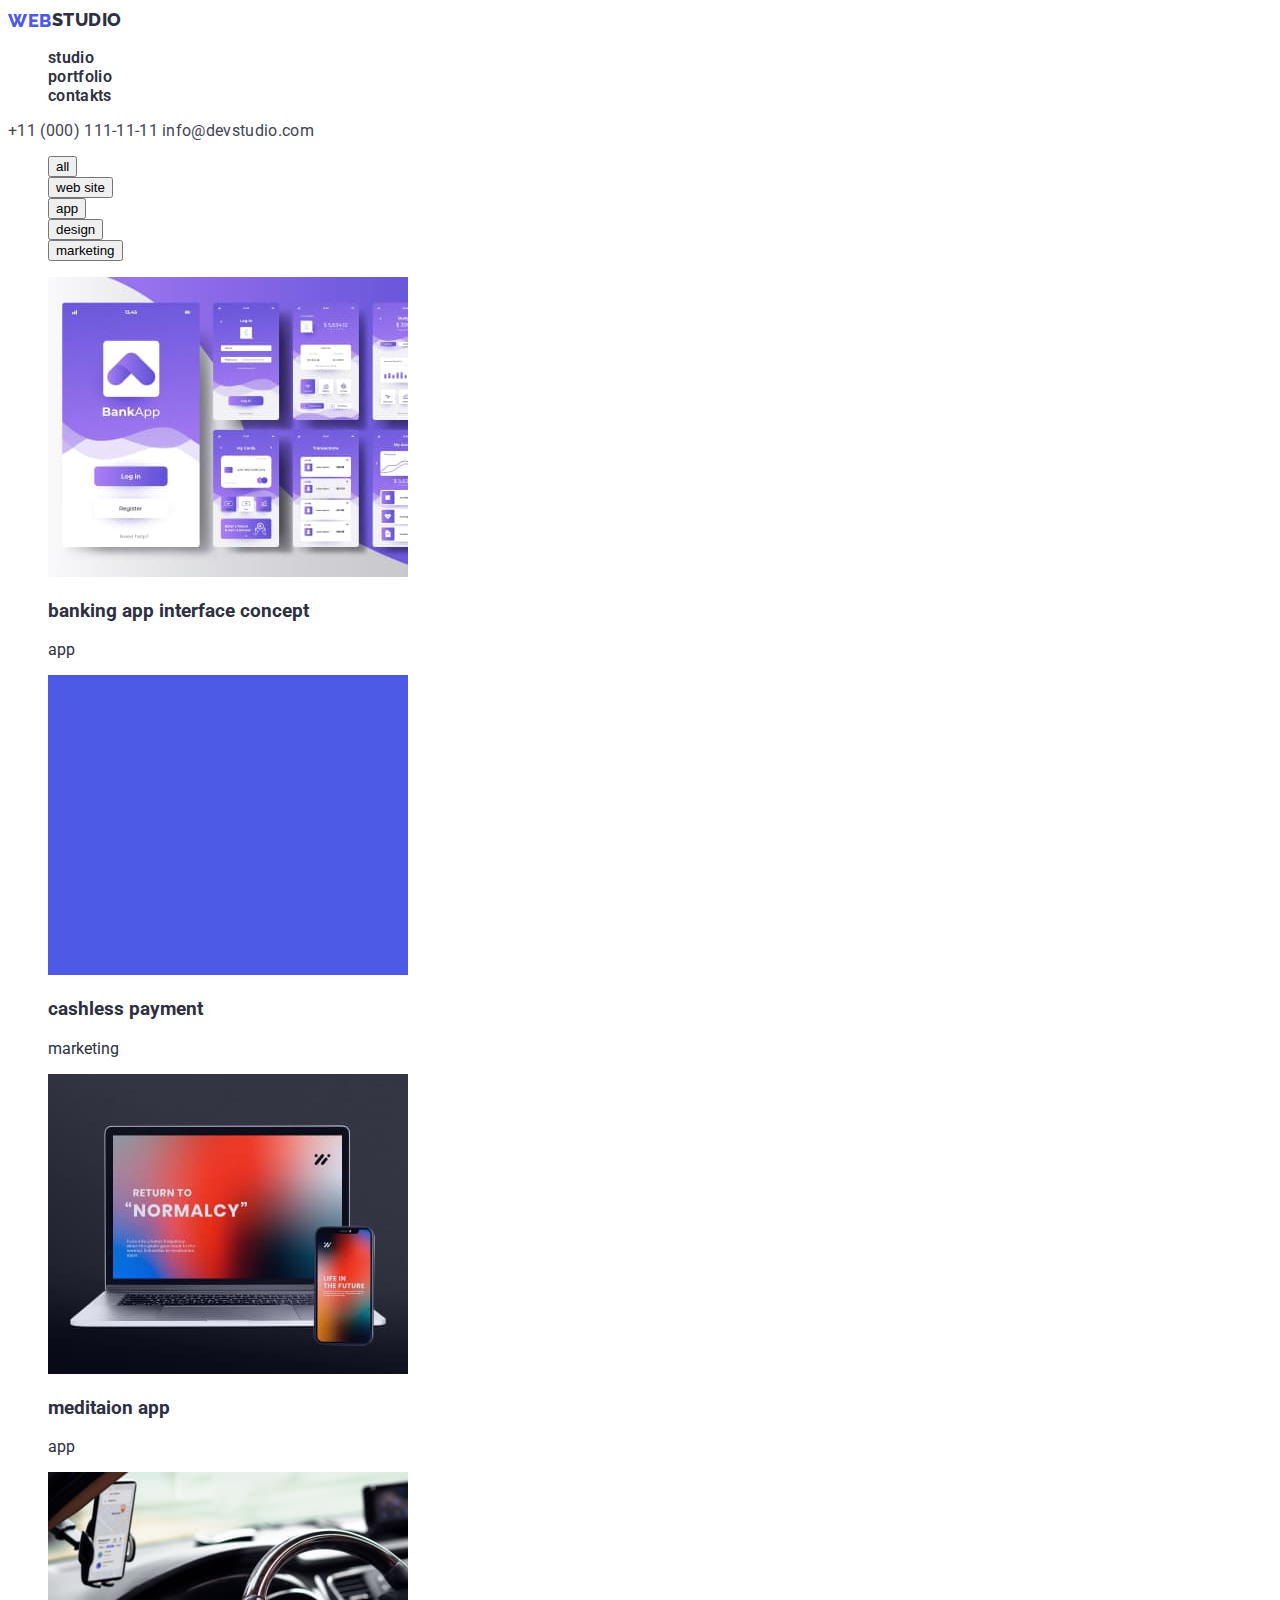
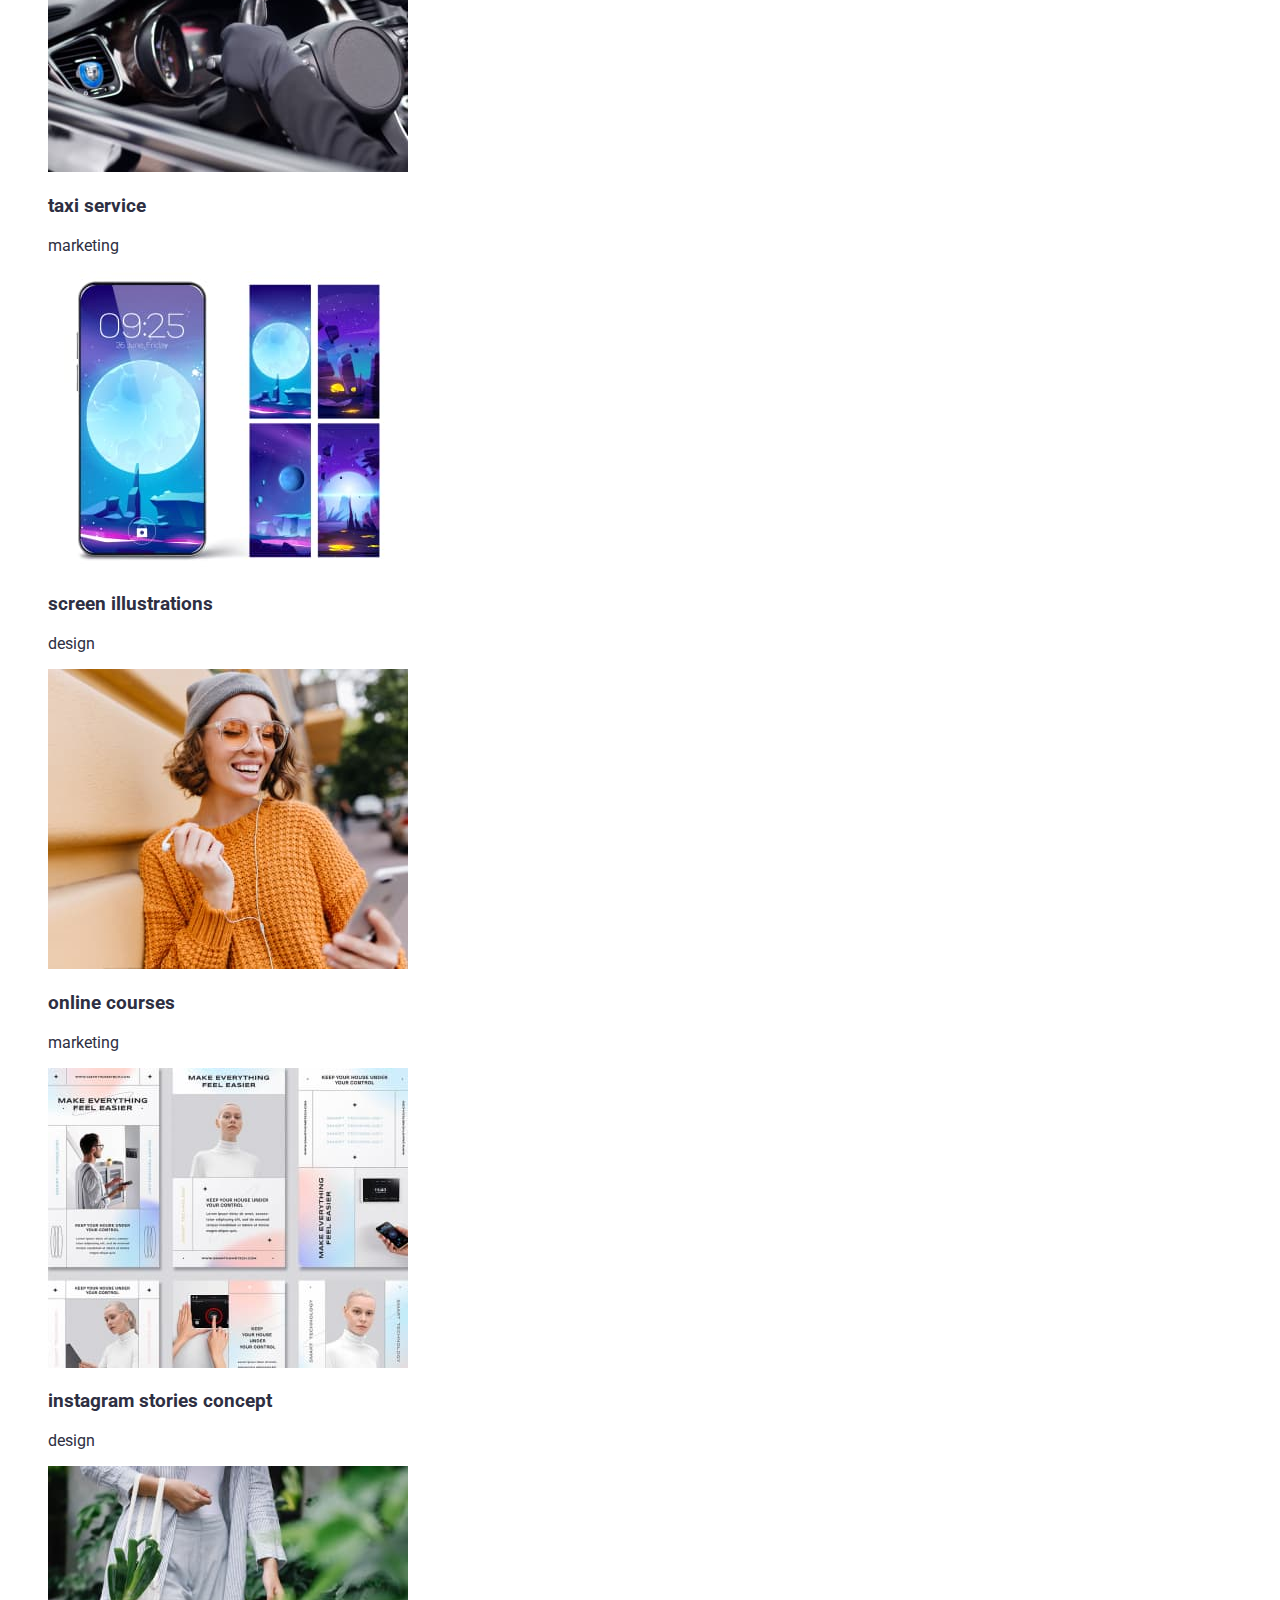
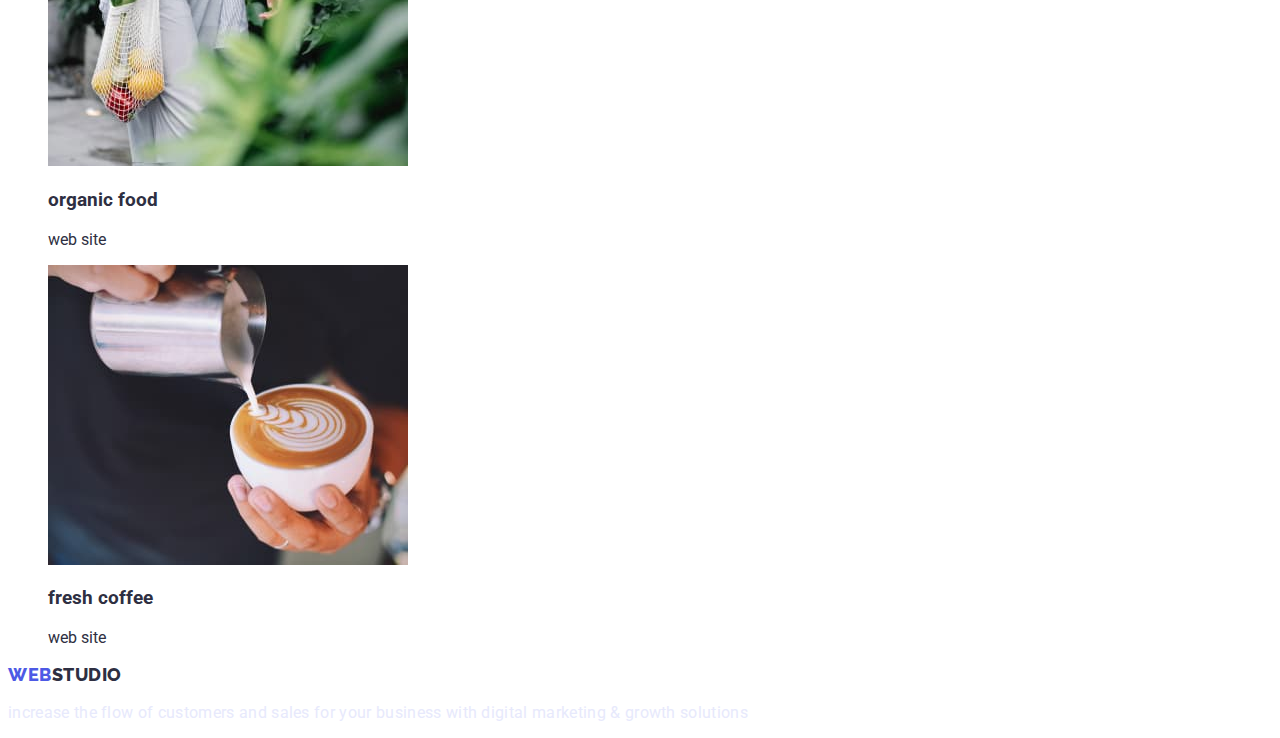
==== commit 65fa7990: "update css" ====
--- a/portfolio.html
+++ b/portfolio.html
@@ -14,38 +14,42 @@
     <title>Document</title>
   </head>
   <body class="portfolio-body">
-    <header class="header-portfolio">
-      <a href="./index.html" class="logo">
-        web <span class="logo-studio">studio</span></a
+    <!-- хэдер -->
+
+    <header>
+      <a href="./index.html" class="logo link">
+        web <span class="logo-studio link">studio</span></a
       >
       <nav>
-        <ul class="header-nav">
-          <li><a class="header-nav-link" href="./index.html">studio</a></li>
+        <ul class="header-nav list">
+          <li><a class="header-nav link" href="./index.html">studio</a></li>
           <li>
-            <a class="header-nav-link" href="./portfolio.html">portfolio</a>
+            <a class="header-nav link" href="./portfolio.html">portfolio</a>
           </li>
-          <li><a class="header-nav-link" href="#">contakts</a></li>
+          <li><a class="header-nav link" href="#">contakts</a></li>
         </ul>
       </nav>
-      <a class="header-contacts-linc-tel" href="tel:+110001111111"
+      <a class="header-contacts link" href="tel:+110001111111"
         >+11 (000) 111-11-11</a
       >
-      <a class="header-contacts-linc-mail" href="mailto:info@devstudio.com"
+      <a class="header-contacts link" href="mailto:info@devstudio.com"
         >info@devstudio.com</a
       >
     </header>
     <main>
-      <section class="section-filters">
+
+      <!-- главная страница -->
+      <section>
         <h2 class="visually-hidden">Filters</h2>
-        <ul class="button-list">
-          <li><button class="btn-" type="button">all</button></li>
-          <li><button class="btn-" type="button">web site</button></li>
-          <li><button class="btn-" type="button">app</button></li>
-          <li><button class="btn-" type="button">design</button></li>
-          <li><button class="btn-" type="button">marketing</button></li>
+        <ul class="button list">
+          <li><button class="btn" type="button">all</button></li>
+          <li><button class="btn" type="button">web site</button></li>
+          <li><button class="btn" type="button">app</button></li>
+          <li><button class="btn" type="button">design</button></li>
+          <li><button class="btn" type="button">marketing</button></li>
         </ul>
         <h2 class="visually-hidden">Projekts</h2>
-        <ul class="picture-list">
+        <ul class="picture list">
           <li class="picture-item">
             <img
               class="picture-img"
@@ -148,9 +152,11 @@
         </ul>
       </section>
     </main>
-    <footer class="footer">
-      <a href="./index.html" class="logo">
-        web <span class="logo-studio">studio</span></a
+
+    <!-- футер -->
+    <footer>
+      <a href="./index.html" class="logo link">
+        web <span class="logo-studio link">studio</span></a
       >
       <p class="footer-text">
         increase the flow of customers and sales for your business with digital
--- a/css/styles.css
+++ b/css/styles.css
@@ -1,17 +1,211 @@
+:root {
+  --first-list-color: rgba(46, 47, 66, 1);
+  --second-list-color: rgba(67, 68, 85, 1);
+  --header-hover-color: #4d5ae5;
+  --second-btn-color: #303030;
+  --main-text-color: #303030;
+  --typical-lh: 1.36;
+  --accent-color: #ff6c00;
+}
+
 body {
-  background-color: #e5e5e5;
-  font-family: "Raleway", sans-serif;
+  background-color: rgba(255, 255, 255, 1);
   font-family: "Roboto", sans-serif;
-}
-
-.links-nav {
-  font-weight: 600;
-  font-size: 16px;
-  line-height: 0, 666;
-
-  letter-spacing: 0.02em;
-
-  color: #2e2f42;
+  color: var(--first-list-color);
+}
+.link {
+  text-decoration: none;
+}
+.list {
+  list-style: none;
+}
+/* хэдер */
+.logo-studio {
+  width: 71px;
+  height: 24px;
+  font-family: "Raleway";
+  font-weight: 800;
+  font-size: 18px;
+  line-height: 1.3;
+  display: flex;
+  align-items: center;
+  letter-spacing: 0.03em;
+  text-transform: uppercase;
+  color: var(--first-list-color);
+}
+.logo {
+  width: 44px;
+  height: 24px;
+
+  font-family: "Raleway";
+  font-style: normal;
+  font-weight: 800;
+  font-size: 18px;
+  line-height: 0, 75;
+  display: flex;
+  align-items: center;
+  letter-spacing: 0.03em;
+  text-transform: uppercase;
+  color: #4d5ae5;
+}
+
+.header-nav {
+  font-weight: 600;
+  font-size: 16px;
+  line-height: 0,666;
+  letter-spacing: 0.02em;
+  color: var(--first-list-color);
+}
+.header-nav .link:hover,
+.header-nav .link:focus {
+  color: var(--header-hover-color);
+}
+
+.header-contacts {
+  width: 151px;
+  height: 24px;
+  left: 1133px;
+  top: 24px;
+  font-family: "Roboto";
+  font-size: 16px;
+  line-height: 0,66;
+  letter-spacing: 0.02em;
+  color: var(--second-list-color);
+}
+.header-contacts.link:hover,
+.header-contacts.link:focus {
+  color: var(--header-hover-color);
+}
+/* первая секция */
+.section {
+  background-color: #2e2f42;
+}
+.section-title {
+  font-weight: 600;
+  font-size: 56px;
+  line-height: 0,93;
+  text-align: center;
+  letter-spacing: 0.02em;
+  color: #ffffff;
+}
+.oder:hover,
+.oder:focus {
+  background: #4d5ae5;
+  box-shadow: 0px 4px 4px rgba(0, 0, 0, 0.15);
+  border-radius: 4px;
+  cursor: pointer;
+  font-weight: 600;
+  font-size: 16px;
+  line-height: 0,84;
+  align-items: center;
+  letter-spacing: 0.04em;
+  color: #ffffff;
+}
+/* вторая секция */
+
+.tools-title {
+  width: 264px;
+  height: 24px;
+  font-weight: 500;
+  font-size: 20px;
+  line-height: 0,83;
+  letter-spacing: 0.02em;
+  color: var(--first-list-color);
+}
+.tools-text {
+  font-size: 16px;
+  line-height: 0,66;
+letter-spacing: 0.02em;
+}
+/* третяя секция */
+
+.doing-img-title {
+  font-weight: 600;
+font-size: 36px;
+line-height: 0,9;
+text-align: center;
+letter-spacing: 0.02em;
+text-transform: capitalize;
+color: var(--first-list-color);
+}
+/* четвертая секция */
+.team {
+  background-color: rgba(244, 244, 253, 1);
+}
+.team-title {
+font-weight: 600;
+font-size: 36px;
+line-height: 0,9;
+text-align: center;
+letter-spacing: 0.02em;
+text-transform: capitalize;
+color: var(--first-list-color);
+}
+.team-title-nm {
+  font-weight: 500;
+font-size: 20px;
+line-height: 0,83;
+letter-spacing: 0.02em;
+color: var(--first-list-color);
+}
+.team-job {
+  font-size: 16px;
+line-height: 0,66;
+letter-spacing: 0.02em;
+}
+/* футер */
+
+.footer {
+  background-color: rgba(46, 47, 66, 1);
+}
+
+.logo-studio-hd {
+  width: 71px;
+  height: 24px;
+  font-family: "Raleway";
+  font-weight: 800;
+  font-size: 18px;
+  line-height: 1.3;
+  display: flex;
+  align-items: center;
+  letter-spacing: 0.03em;
+  text-transform: uppercase;
+  color: rgba(244, 244, 253, 1);
+}
+.footer-text {
+  font-size: 16px;
+line-height: 0,66;
+letter-spacing: 0.02em;
+color:rgba(231, 233, 252, 1);
+}
+
+/* портфолио */
+/* главная страница */
+
+.visually-hidden {
+}
+.button {
+}
+.btn {
+}
+.picture {
+}
+.picture-item {
+}
+.picture-img {
+}
+.picture-title {
+}
+.picture-text {
+}
+/* футер */
+.logo {
+}
+.link {
+}
+.logo-studio {
+}
+.footer-text {
 }
 
 .visually-hidden {
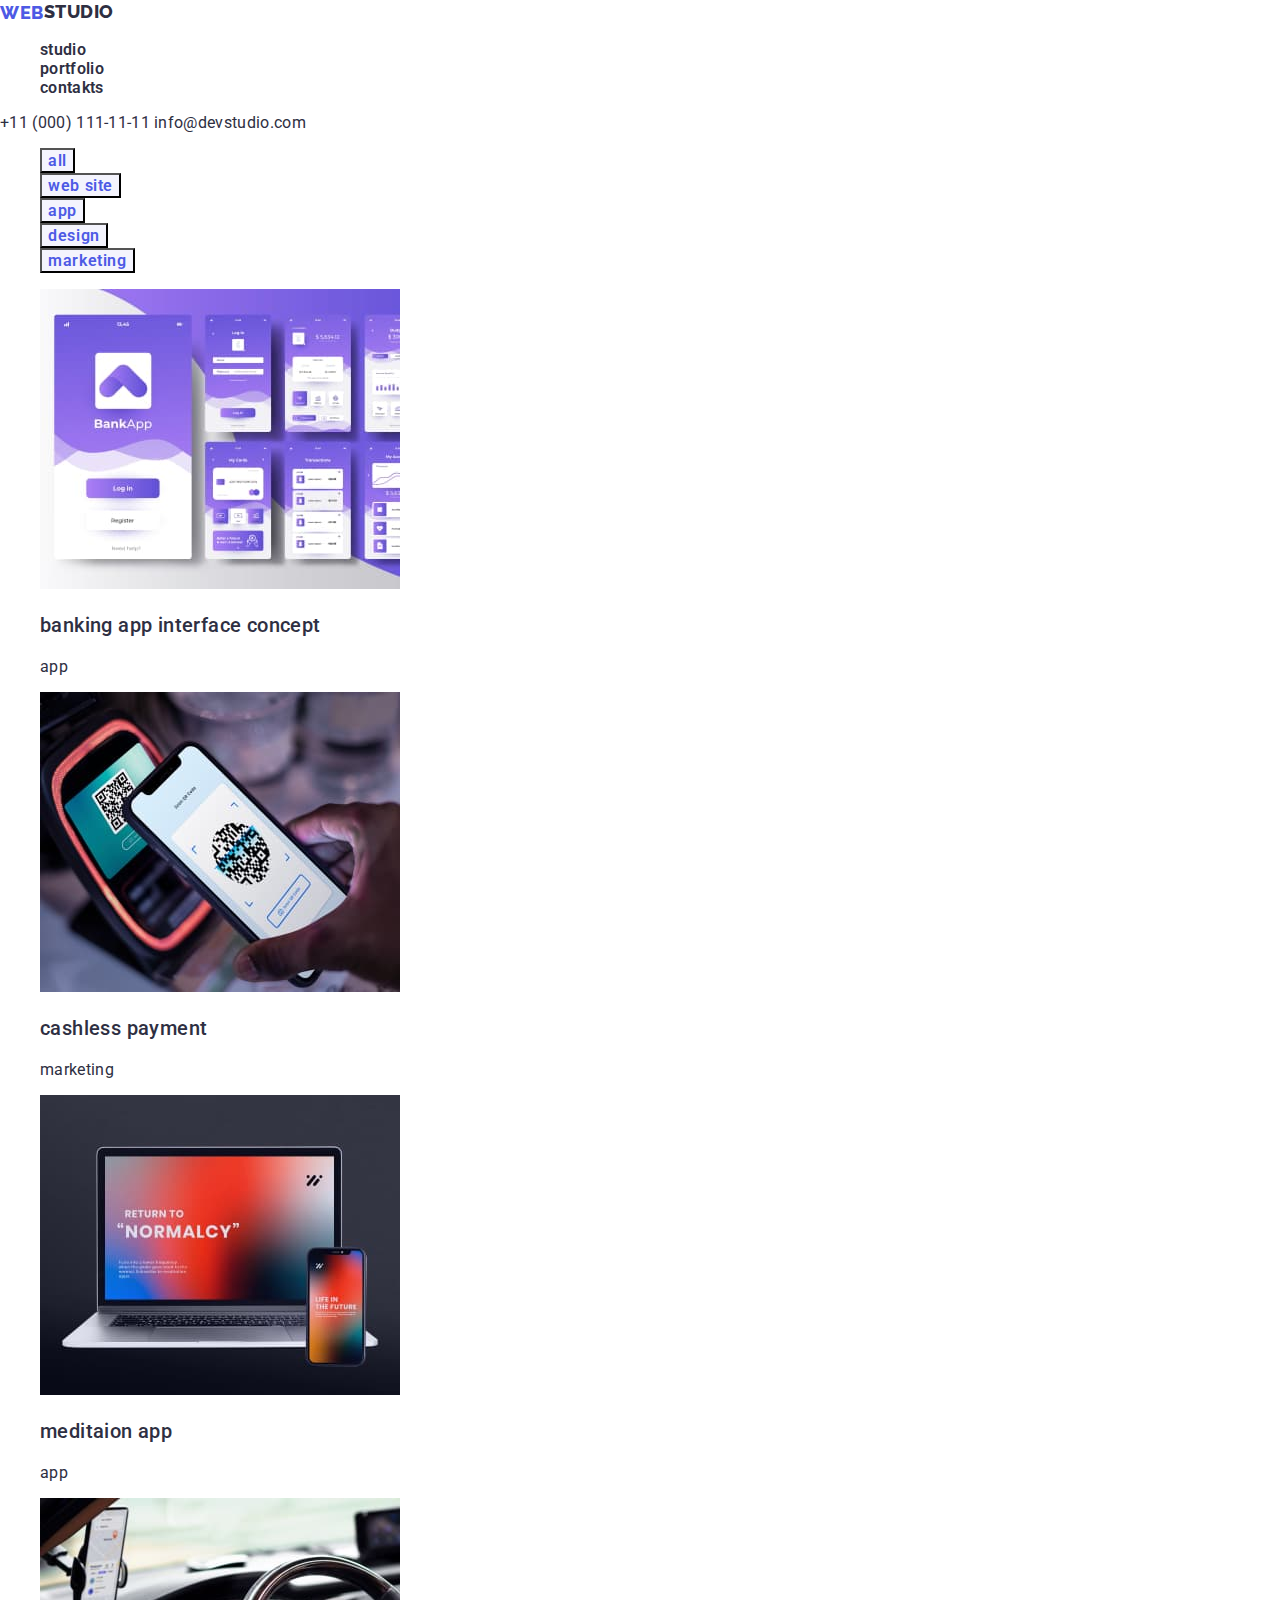
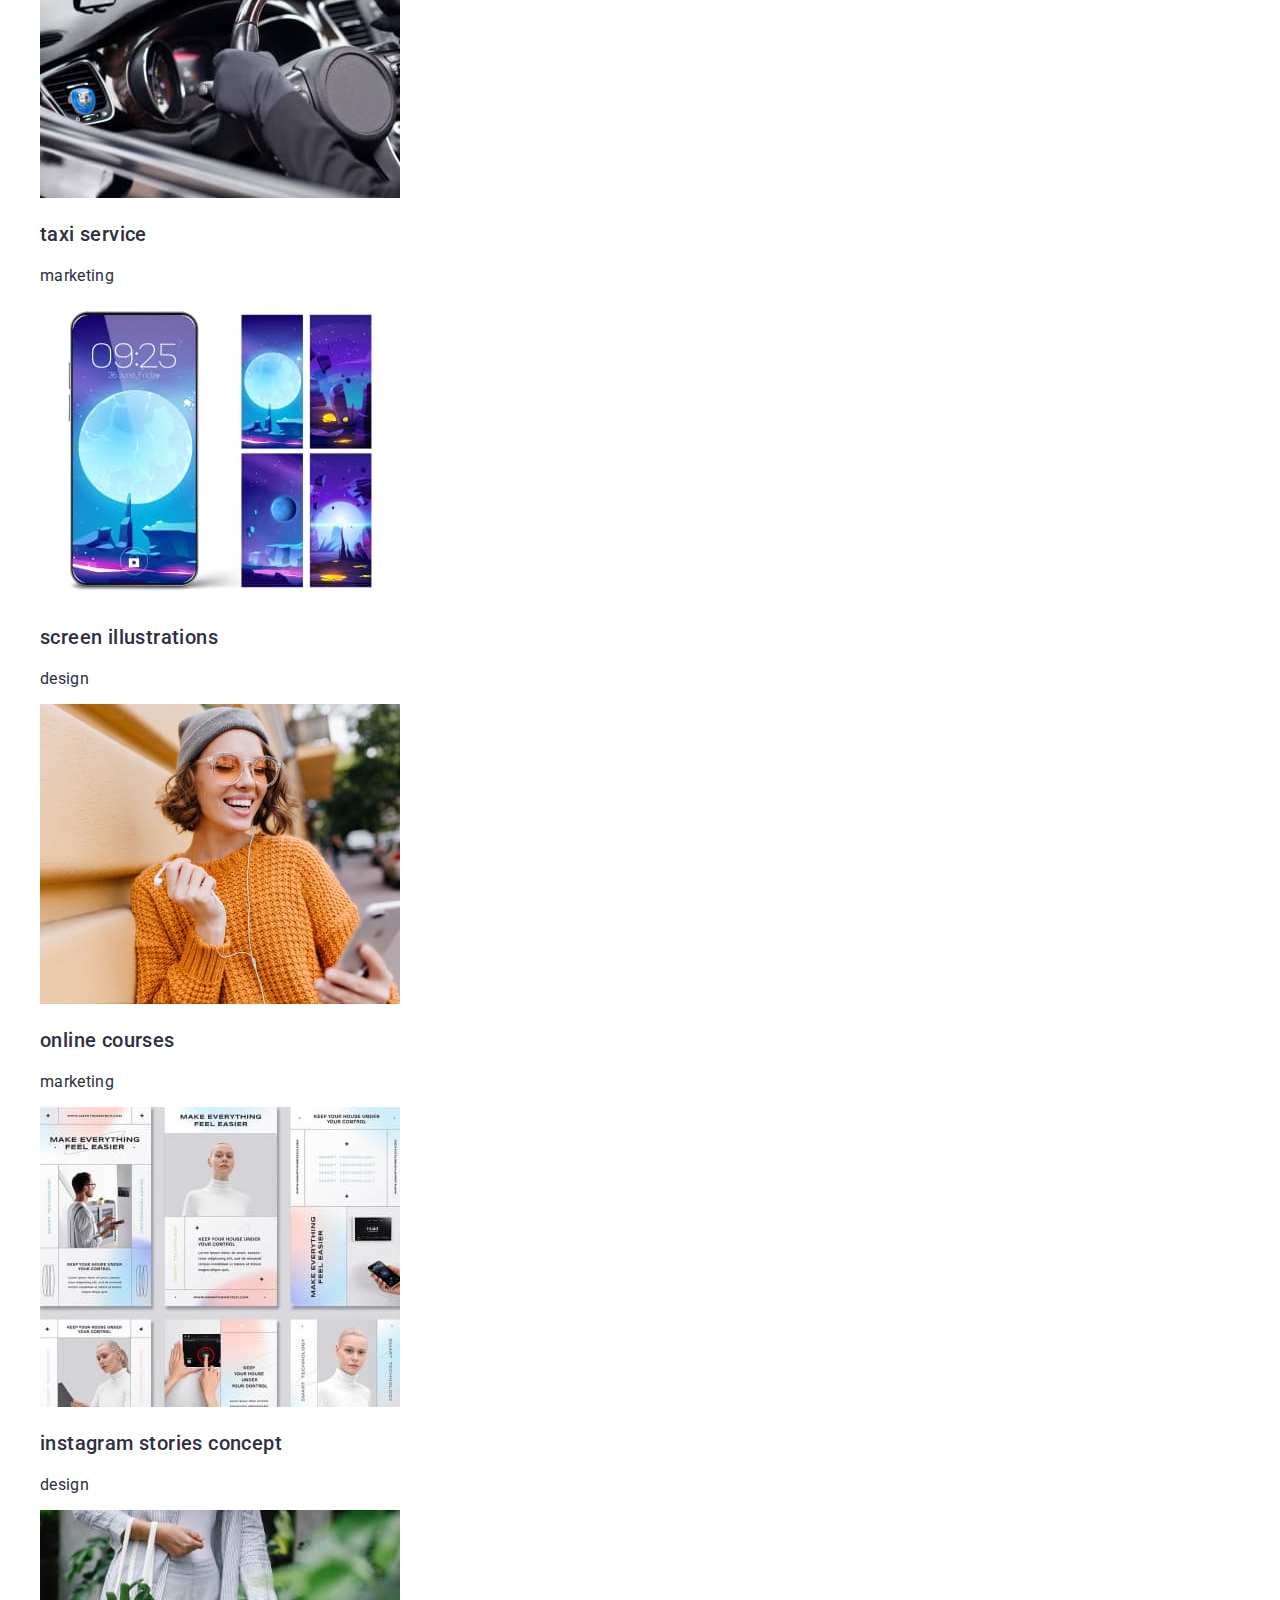
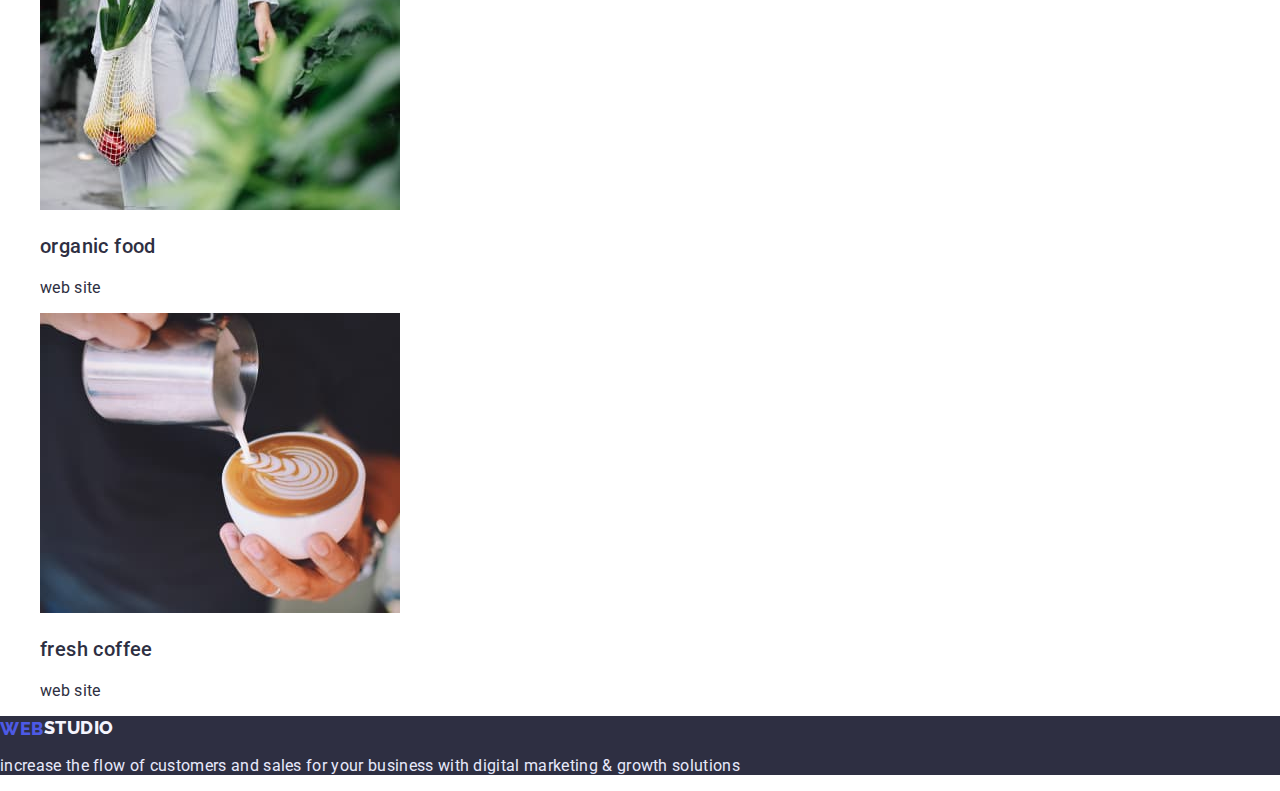
==== commit 4d853cf0: "home task 2" ====
--- a/portfolio.html
+++ b/portfolio.html
@@ -37,16 +37,25 @@
       >
     </header>
     <main>
-
       <!-- главная страница -->
       <section>
         <h2 class="visually-hidden">Filters</h2>
         <ul class="button list">
-          <li><button class="btn" type="button">all</button></li>
-          <li><button class="btn" type="button">web site</button></li>
-          <li><button class="btn" type="button">app</button></li>
-          <li><button class="btn" type="button">design</button></li>
-          <li><button class="btn" type="button">marketing</button></li>
+          <li class="filter">
+            <button class="port" type="button">all</button>
+          </li>
+          <li class="filter">
+            <button class="port" type="button">web site</button>
+          </li>
+          <li class="filter">
+            <button class="port" type="button">app</button>
+          </li>
+          <li class="filter">
+            <button class="port" type="button">design</button>
+          </li>
+          <li class="filter">
+            <button class="port" type="button">marketing</button>
+          </li>
         </ul>
         <h2 class="visually-hidden">Projekts</h2>
         <ul class="picture list">
@@ -154,9 +163,9 @@
     </main>
 
     <!-- футер -->
-    <footer>
+    <footer class="footer">
       <a href="./index.html" class="logo link">
-        web <span class="logo-studio link">studio</span></a
+        web <span class="logo-studio-hd link">studio</span></a
       >
       <p class="footer-text">
         increase the flow of customers and sales for your business with digital
--- a/css/styles.css
+++ b/css/styles.css
@@ -1,18 +1,17 @@
 :root {
   --first-list-color: rgba(46, 47, 66, 1);
-  --second-list-color: rgba(67, 68, 85, 1);
+  --sercond-list-colo: rgba(67, 68, 85, 1);
   --header-hover-color: #4d5ae5;
-  --second-btn-color: #303030;
-  --main-text-color: #303030;
-  --typical-lh: 1.36;
-  --accent-color: #ff6c00;
+  --typical-lh: 0,66; 
 }
 
 body {
   background-color: rgba(255, 255, 255, 1);
   font-family: "Roboto", sans-serif;
   color: var(--first-list-color);
-}
+  margin: 0;
+}
+
 .link {
   text-decoration: none;
 }
@@ -46,18 +45,18 @@
   align-items: center;
   letter-spacing: 0.03em;
   text-transform: uppercase;
-  color: #4d5ae5;
+  color: var(--header-hover-color);
 }
 
 .header-nav {
   font-weight: 600;
   font-size: 16px;
-  line-height: 0,666;
-  letter-spacing: 0.02em;
-  color: var(--first-list-color);
-}
-.header-nav .link:hover,
-.header-nav .link:focus {
+  line-height: var(--typical-lh);
+  letter-spacing: 0.02em;
+  color: var(--first-list-color);
+}
+.header-nav.link:hover,
+.header-nav.link:focus {
   color: var(--header-hover-color);
 }
 
@@ -66,9 +65,8 @@
   height: 24px;
   left: 1133px;
   top: 24px;
-  font-family: "Roboto";
-  font-size: 16px;
-  line-height: 0,66;
+  font-size: 16px;
+  line-height: var(--typical-lh);
   letter-spacing: 0.02em;
   color: var(--second-list-color);
 }
@@ -77,29 +75,34 @@
   color: var(--header-hover-color);
 }
 /* первая секция */
-.section {
+.section{
   background-color: #2e2f42;
 }
 .section-title {
   font-weight: 600;
   font-size: 56px;
-  line-height: 0,93;
+  line-height: 0, 93;
   text-align: center;
   letter-spacing: 0.02em;
   color: #ffffff;
 }
 .oder:hover,
 .oder:focus {
-  background: #4d5ae5;
-  box-shadow: 0px 4px 4px rgba(0, 0, 0, 0.15);
-  border-radius: 4px;
-  cursor: pointer;
-  font-weight: 600;
-  font-size: 16px;
-  line-height: 0,84;
-  align-items: center;
-  letter-spacing: 0.04em;
-  color: #ffffff;
+  background: #404BBF 
+}
+.oder {
+font-family:inherit;
+font-style: normal;
+font-weight: 600;
+font-size: 16px;
+line-height: 0,84;
+cursor: pointer;
+display: flex;
+align-items: center;
+letter-spacing: 0.04em;
+background-color: var(--header-hover-color);
+color: #FFFFFF;
+
 }
 /* вторая секция */
 
@@ -108,50 +111,50 @@
   height: 24px;
   font-weight: 500;
   font-size: 20px;
-  line-height: 0,83;
+  line-height: 0, 83;
   letter-spacing: 0.02em;
   color: var(--first-list-color);
 }
 .tools-text {
   font-size: 16px;
-  line-height: 0,66;
-letter-spacing: 0.02em;
+  line-height: 0, 66;
+  letter-spacing: 0.02em;
 }
 /* третяя секция */
 
 .doing-img-title {
   font-weight: 600;
-font-size: 36px;
-line-height: 0,9;
-text-align: center;
-letter-spacing: 0.02em;
-text-transform: capitalize;
-color: var(--first-list-color);
+  font-size: 36px;
+  line-height: 0, 9;
+  text-align: center;
+  letter-spacing: 0.02em;
+  text-transform: capitalize;
+  color: var(--first-list-color);
 }
 /* четвертая секция */
 .team {
   background-color: rgba(244, 244, 253, 1);
 }
 .team-title {
-font-weight: 600;
-font-size: 36px;
-line-height: 0,9;
-text-align: center;
-letter-spacing: 0.02em;
-text-transform: capitalize;
-color: var(--first-list-color);
+  font-weight: 600;
+  font-size: 36px;
+  line-height: 0, 9;
+  text-align: center;
+  letter-spacing: 0.02em;
+  text-transform: capitalize;
+  color: var(--first-list-color);
 }
 .team-title-nm {
   font-weight: 500;
-font-size: 20px;
-line-height: 0,83;
-letter-spacing: 0.02em;
-color: var(--first-list-color);
+  font-size: 20px;
+  line-height: 0, 83;
+  letter-spacing: 0.02em;
+  color: var(--first-list-color);
 }
 .team-job {
   font-size: 16px;
-line-height: 0,66;
-letter-spacing: 0.02em;
+  line-height: var(--typical-lh);
+  letter-spacing: 0.02em;
 }
 /* футер */
 
@@ -174,38 +177,51 @@
 }
 .footer-text {
   font-size: 16px;
-line-height: 0,66;
-letter-spacing: 0.02em;
-color:rgba(231, 233, 252, 1);
+  line-height: var(--typical-lh);
+  letter-spacing: 0.02em;
+  color: rgba(231, 233, 252, 1);
 }
 
 /* портфолио */
 /* главная страница */
 
-.visually-hidden {
-}
-.button {
-}
-.btn {
-}
-.picture {
-}
-.picture-item {
-}
-.picture-img {
-}
+.port:hover,
+.port:focus {
+  background: var(--header-hover-color);
+  box-shadow: 0px 4px 4px rgba(0, 0, 0, 0.15);
+  border-radius: 4px;
+  cursor: pointer;
+  align-items: center;
+  letter-spacing: 0.04em;
+  color: #ffffff;
+}
+.port {
+  font-family: inherit;
+ font-weight: 600;
+font-size: 16px;
+line-height: var(--typical-lh);
+background-color:  #F4F4FD;
+display: flex;
+align-items: center;
+text-align: center;
+letter-spacing: 0.04em;
+color: var(--header-hover-color);
+}
+
+
 .picture-title {
+  font-weight: 500;
+font-size: 20px;
+line-height: 0,83;
+letter-spacing: 0.02em;
+color: var( --first-list-color);
+
 }
 .picture-text {
-}
-/* футер */
-.logo {
-}
-.link {
-}
-.logo-studio {
-}
-.footer-text {
+font-size: 16px;
+line-height: var(--typical-lh);
+letter-spacing: 0.02em;
+color: var(--sercond-list-color);
 }
 
 .visually-hidden {
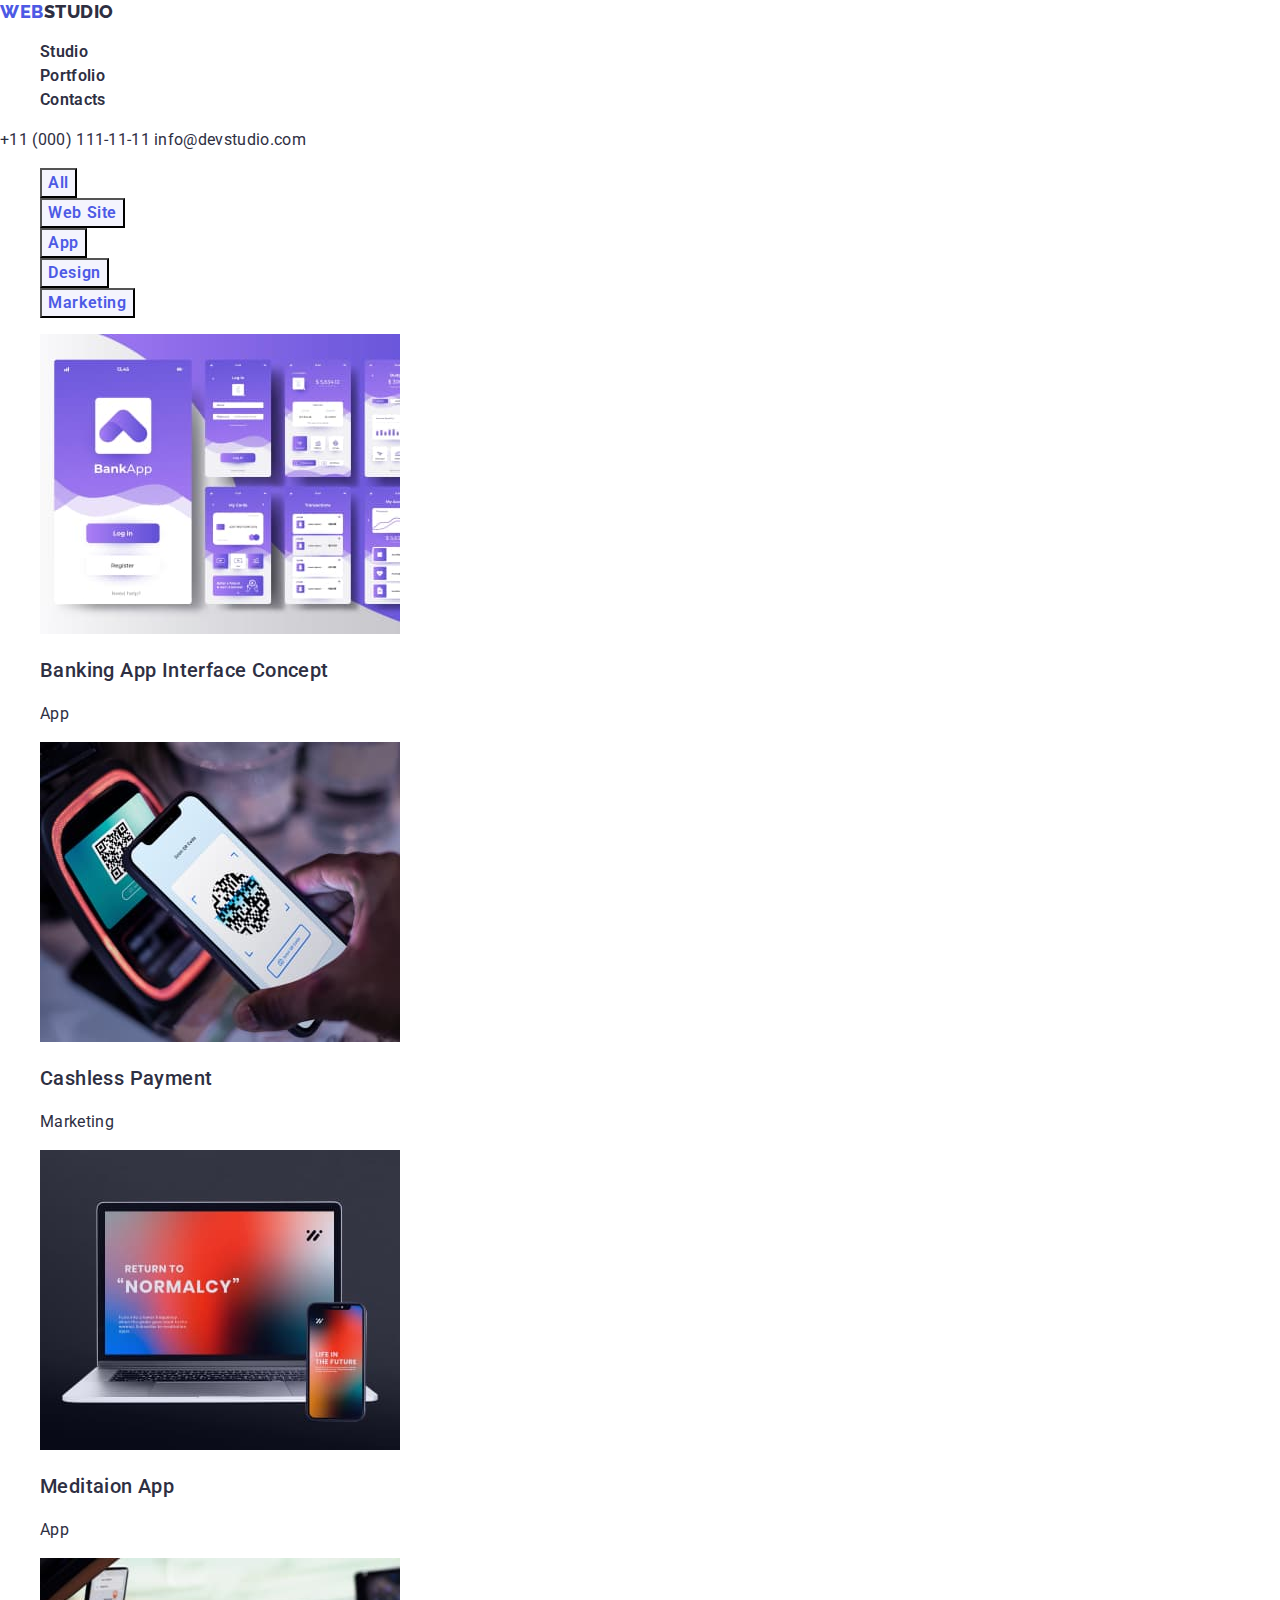
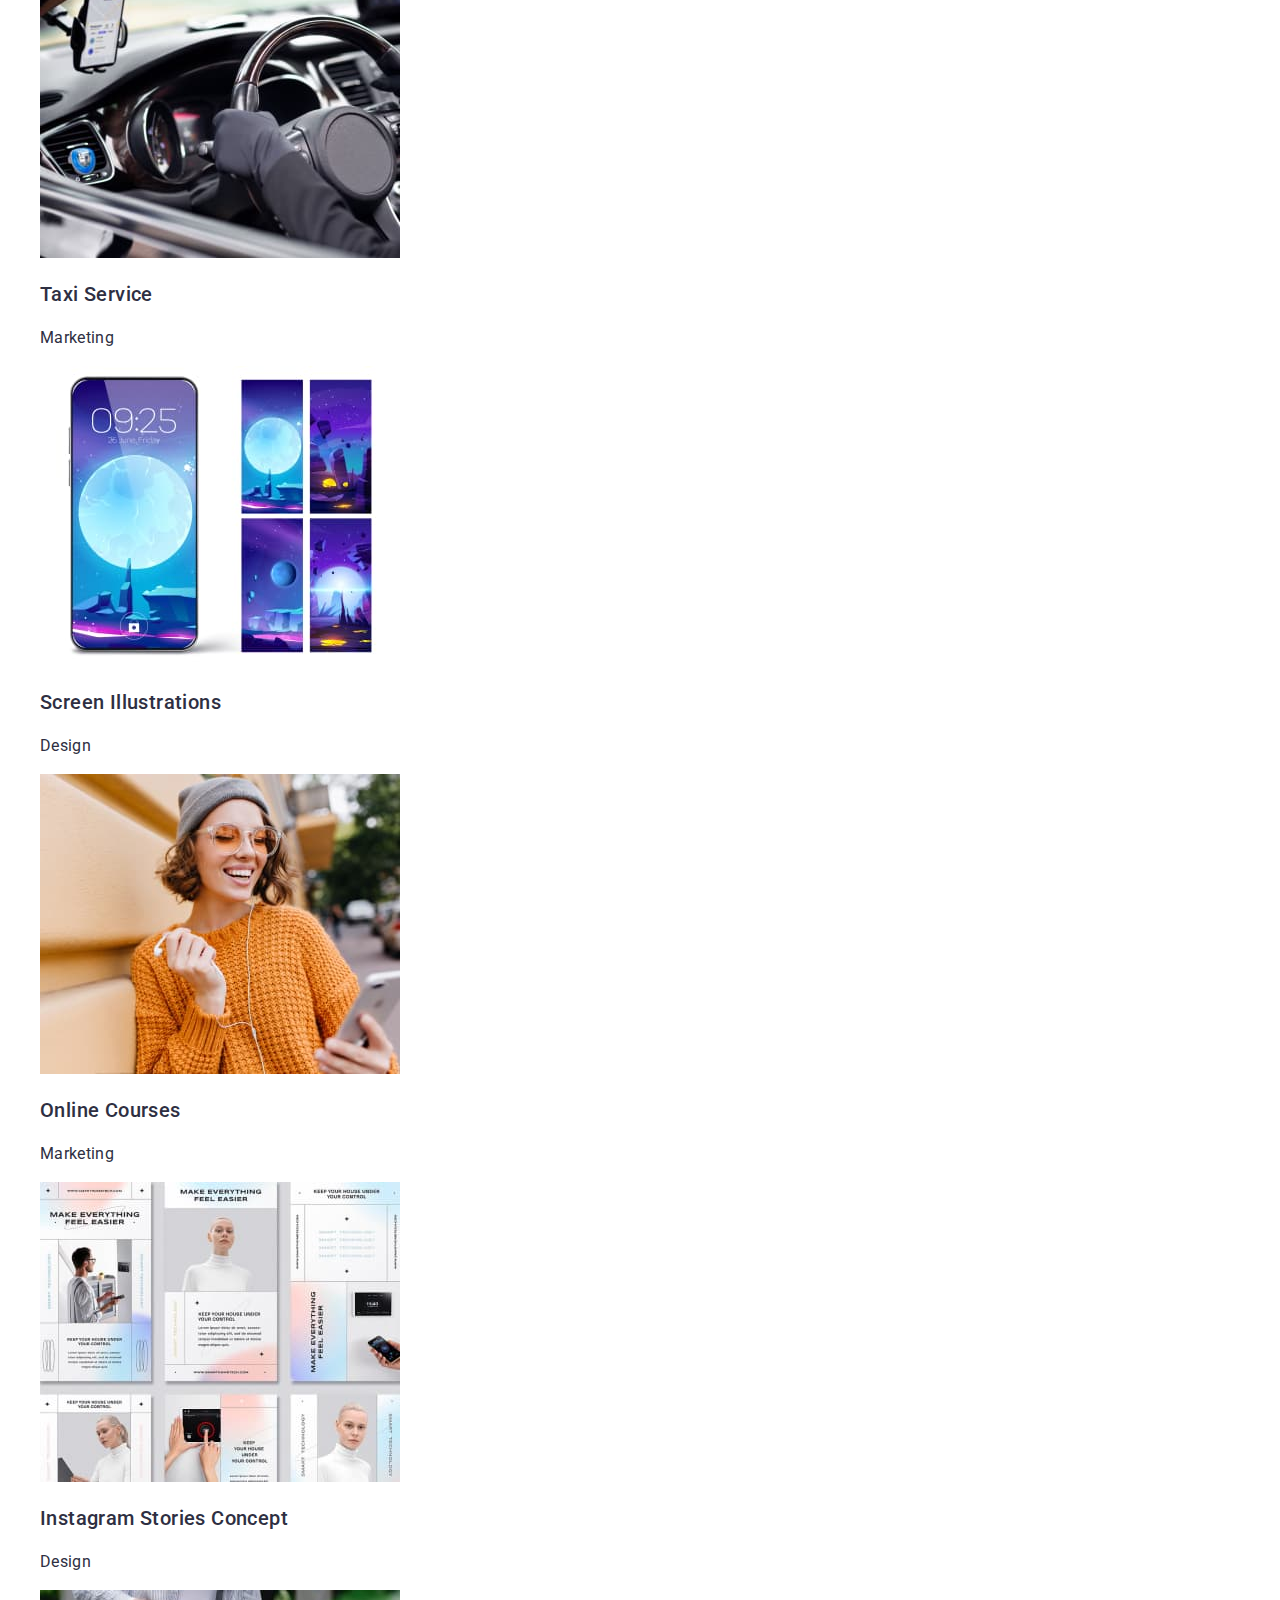
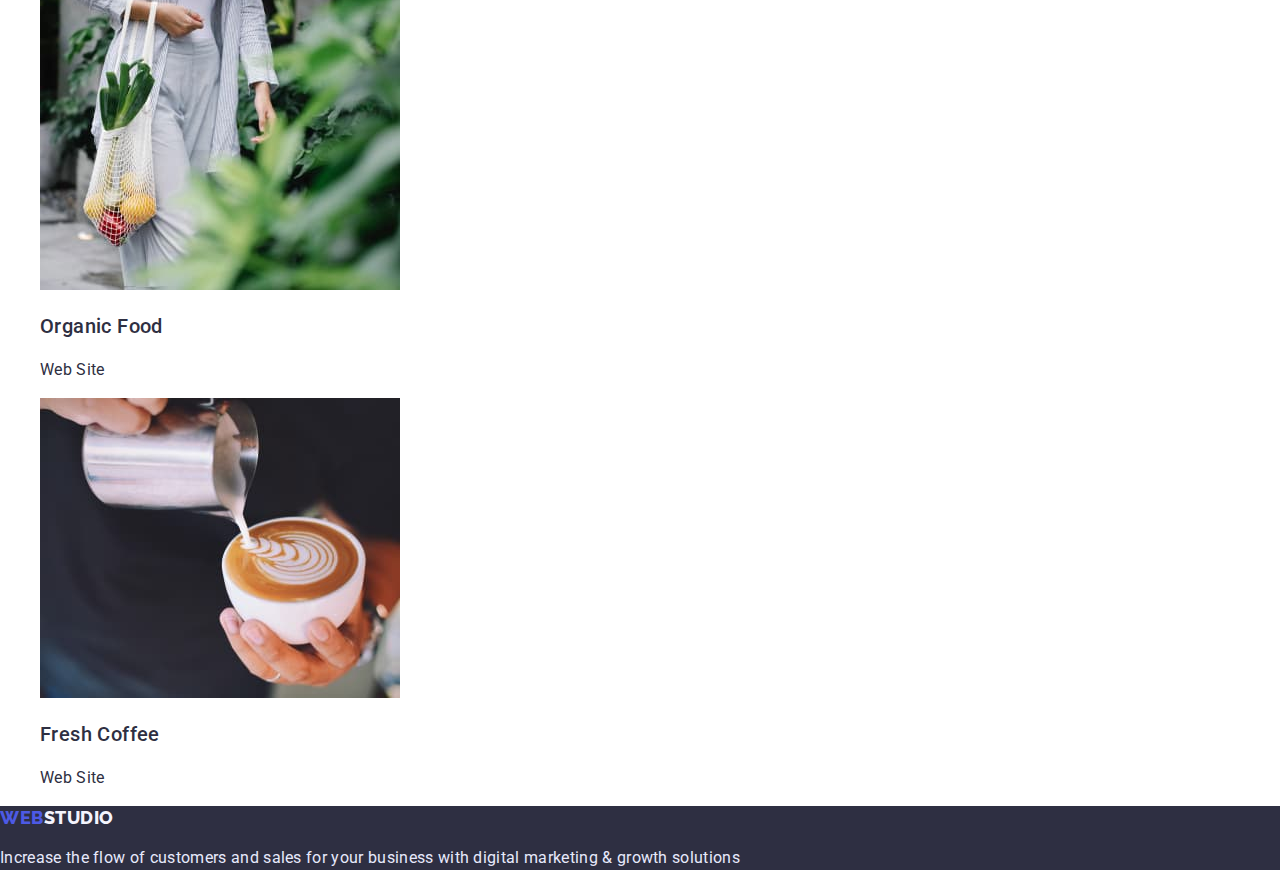
==== commit a87734e2: "Home task corect" ====
--- a/portfolio.html
+++ b/portfolio.html
@@ -22,11 +22,11 @@
       >
       <nav>
         <ul class="header-nav list">
-          <li><a class="header-nav link" href="./index.html">studio</a></li>
+          <li><a class="header-nav link" href="./index.html">Studio</a></li>
           <li>
-            <a class="header-nav link" href="./portfolio.html">portfolio</a>
+            <a class="header-nav link" href="./portfolio.html">Portfolio</a>
           </li>
-          <li><a class="header-nav link" href="#">contakts</a></li>
+          <li><a class="header-nav link" href="#">Contacts</a></li>
         </ul>
       </nav>
       <a class="header-contacts link" href="tel:+110001111111"
@@ -42,19 +42,19 @@
         <h2 class="visually-hidden">Filters</h2>
         <ul class="button list">
           <li class="filter">
-            <button class="port" type="button">all</button>
+            <button class="port" type="button">All</button>
           </li>
           <li class="filter">
-            <button class="port" type="button">web site</button>
+            <button class="port" type="button">Web Site</button>
           </li>
           <li class="filter">
-            <button class="port" type="button">app</button>
+            <button class="port" type="button">App</button>
           </li>
           <li class="filter">
-            <button class="port" type="button">design</button>
+            <button class="port" type="button">Design</button>
           </li>
           <li class="filter">
-            <button class="port" type="button">marketing</button>
+            <button class="port" type="button">Marketing</button>
           </li>
         </ul>
         <h2 class="visually-hidden">Projekts</h2>
@@ -67,8 +67,8 @@
               width="360"
               height="300"
             />
-            <h3 class="picture-title">banking app interface concept</h3>
-            <p class="picture-text">app</p>
+            <h3 class="picture-title">Banking App Interface Concept</h3>
+            <p class="picture-text">App</p>
           </li>
           <li class="picture-item">
             <img
@@ -78,8 +78,8 @@
               width="360"
               height="300"
             />
-            <h3 class="picture-title">cashless payment</h3>
-            <p class="picture-text">marketing</p>
+            <h3 class="picture-title">Cashless Payment</h3>
+            <p class="picture-text">Marketing</p>
           </li>
           <li class="picture-item">
             <img
@@ -89,8 +89,8 @@
               width="360"
               height="300"
             />
-            <h3 class="picture-title">meditaion app</h3>
-            <p class="picture-text">app</p>
+            <h3 class="picture-title">Meditaion App</h3>
+            <p class="picture-text">App</p>
           </li>
           <li class="picture-item">
             <img
@@ -100,8 +100,8 @@
               width="360"
               height="300"
             />
-            <h3 class="picture-title">taxi service</h3>
-            <p class="picture-text">marketing</p>
+            <h3 class="picture-title">Taxi Service</h3>
+            <p class="picture-text">Marketing</p>
           </li>
           <li class="picture-item">
             <img
@@ -111,8 +111,8 @@
               width="360"
               height="300"
             />
-            <h3 class="picture-title">screen illustrations</h3>
-            <p class="picture-text">design</p>
+            <h3 class="picture-title">Screen Illustrations</h3>
+            <p class="picture-text">Design</p>
           </li>
           <li class="picture-item">
             <img
@@ -122,8 +122,8 @@
               width="360"
               height="300"
             />
-            <h3 class="picture-title">online courses</h3>
-            <p class="picture-text">marketing</p>
+            <h3 class="picture-title">Online Courses</h3>
+            <p class="picture-text">Marketing</p>
           </li>
           <li class="picture-item">
             <img
@@ -133,8 +133,8 @@
               width="360"
               height="300"
             />
-            <h3 class="picture-title">instagram stories concept</h3>
-            <p class="picture-text">design</p>
+            <h3 class="picture-title">Instagram Stories Concept</h3>
+            <p class="picture-text">Design</p>
           </li>
           <li class="picture-item">
             <img
@@ -144,8 +144,8 @@
               width="360"
               height="300"
             />
-            <h3 class="picture-title">organic food</h3>
-            <p class="picture-text">web site</p>
+            <h3 class="picture-title">Organic Food</h3>
+            <p class="picture-text">Web Site</p>
           </li>
           <li class="picture-item">
             <img
@@ -155,8 +155,8 @@
               width="360"
               height="300"
             />
-            <h3 class="picture-title">fresh coffee</h3>
-            <p class="picture-text">web site</p>
+            <h3 class="picture-title">Fresh Coffee</h3>
+            <p class="picture-text">Web Site</p>
           </li>
         </ul>
       </section>
@@ -168,7 +168,7 @@
         web <span class="logo-studio-hd link">studio</span></a
       >
       <p class="footer-text">
-        increase the flow of customers and sales for your business with digital
+        Increase the flow of customers and sales for your business with digital
         marketing & growth solutions
       </p>
     </footer>
--- a/css/styles.css
+++ b/css/styles.css
@@ -2,7 +2,7 @@
   --first-list-color: rgba(46, 47, 66, 1);
   --sercond-list-colo: rgba(67, 68, 85, 1);
   --header-hover-color: #4d5ae5;
-  --typical-lh: 0,66; 
+  --typical-lh: 1.5; 
 }
 
 body {
@@ -40,7 +40,7 @@
   font-style: normal;
   font-weight: 800;
   font-size: 18px;
-  line-height: 0, 75;
+  line-height: 1.33;
   display: flex;
   align-items: center;
   letter-spacing: 0.03em;
@@ -81,7 +81,7 @@
 .section-title {
   font-weight: 600;
   font-size: 56px;
-  line-height: 0, 93;
+  line-height: 1.07;
   text-align: center;
   letter-spacing: 0.02em;
   color: #ffffff;
@@ -95,7 +95,7 @@
 font-style: normal;
 font-weight: 600;
 font-size: 16px;
-line-height: 0,84;
+line-height: 1.18;
 cursor: pointer;
 display: flex;
 align-items: center;
@@ -111,13 +111,13 @@
   height: 24px;
   font-weight: 500;
   font-size: 20px;
-  line-height: 0, 83;
+  line-height: 1.2;
   letter-spacing: 0.02em;
   color: var(--first-list-color);
 }
 .tools-text {
   font-size: 16px;
-  line-height: 0, 66;
+  line-height: 1.5;
   letter-spacing: 0.02em;
 }
 /* третяя секция */
@@ -125,7 +125,7 @@
 .doing-img-title {
   font-weight: 600;
   font-size: 36px;
-  line-height: 0, 9;
+  line-height: 1.11;
   text-align: center;
   letter-spacing: 0.02em;
   text-transform: capitalize;
@@ -138,7 +138,7 @@
 .team-title {
   font-weight: 600;
   font-size: 36px;
-  line-height: 0, 9;
+  line-height: 1.11;
   text-align: center;
   letter-spacing: 0.02em;
   text-transform: capitalize;
@@ -147,7 +147,7 @@
 .team-title-nm {
   font-weight: 500;
   font-size: 20px;
-  line-height: 0, 83;
+  line-height: 1.2;
   letter-spacing: 0.02em;
   color: var(--first-list-color);
 }
